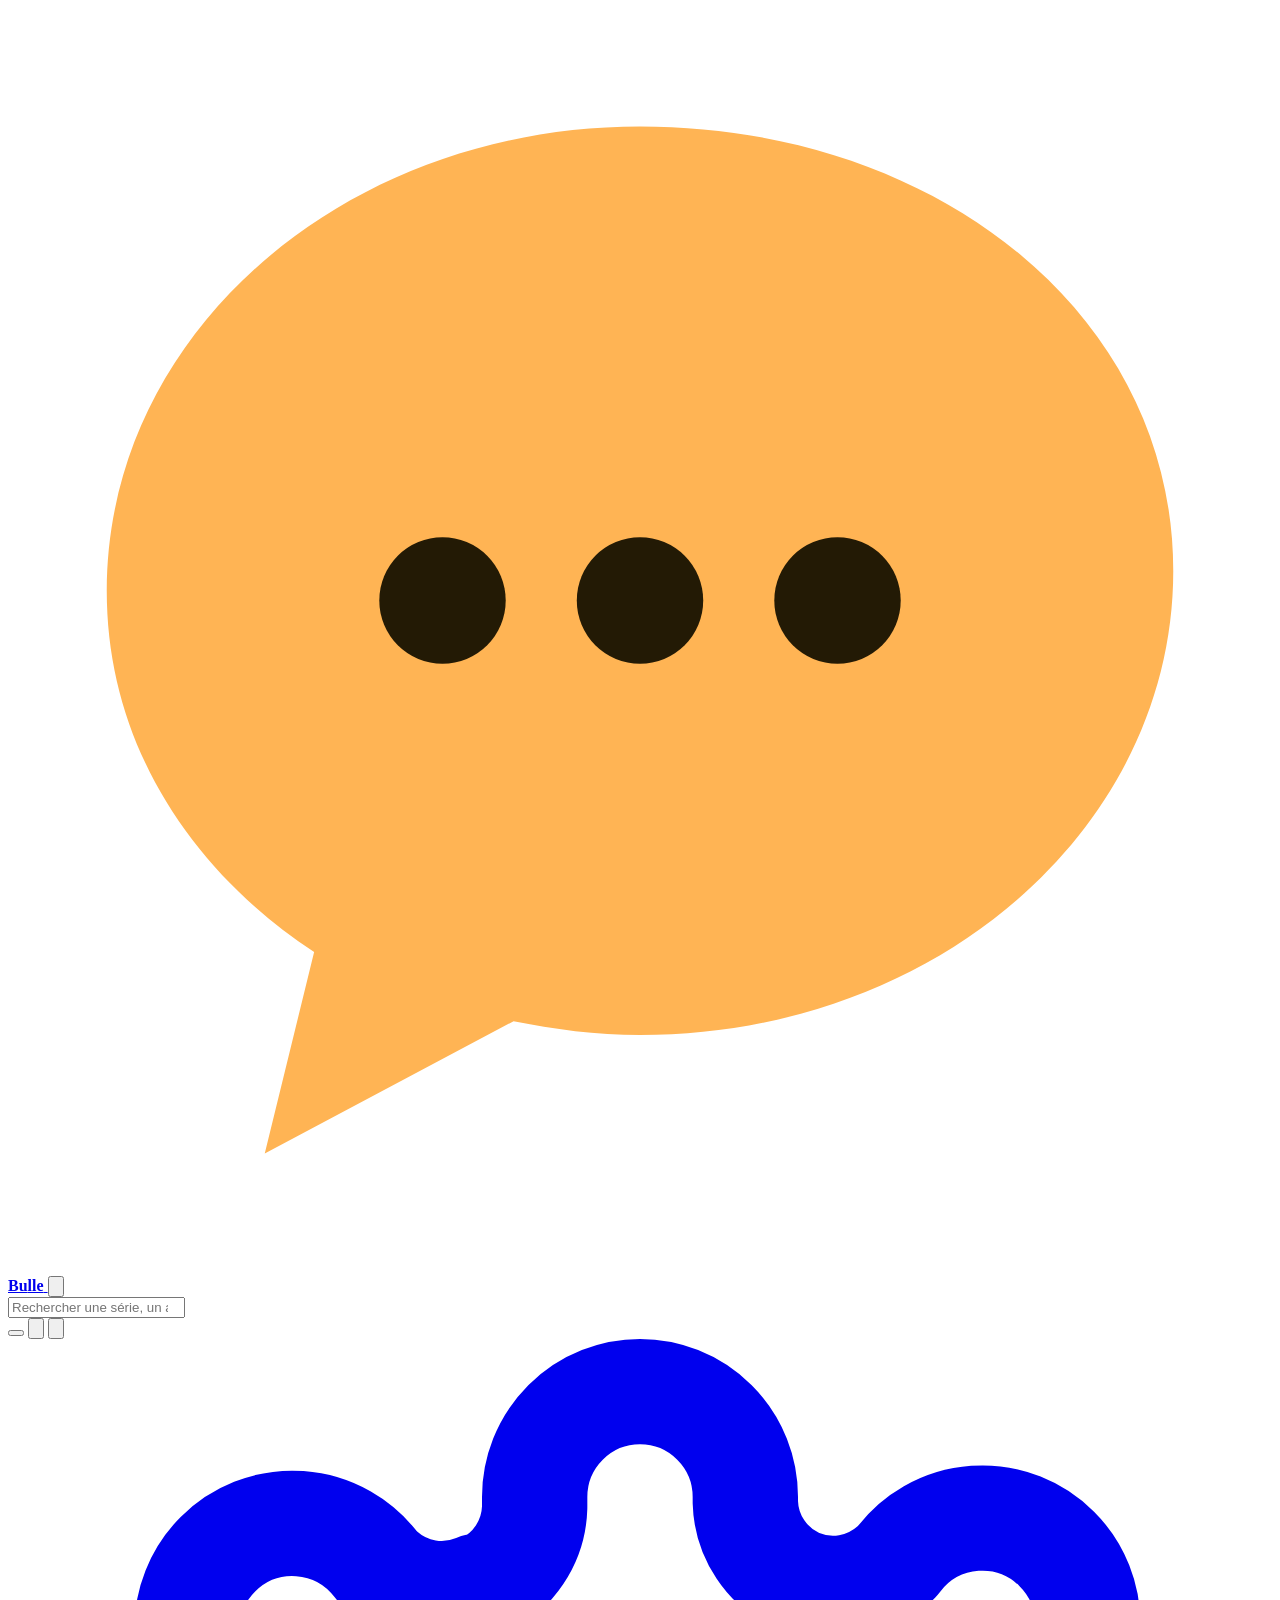
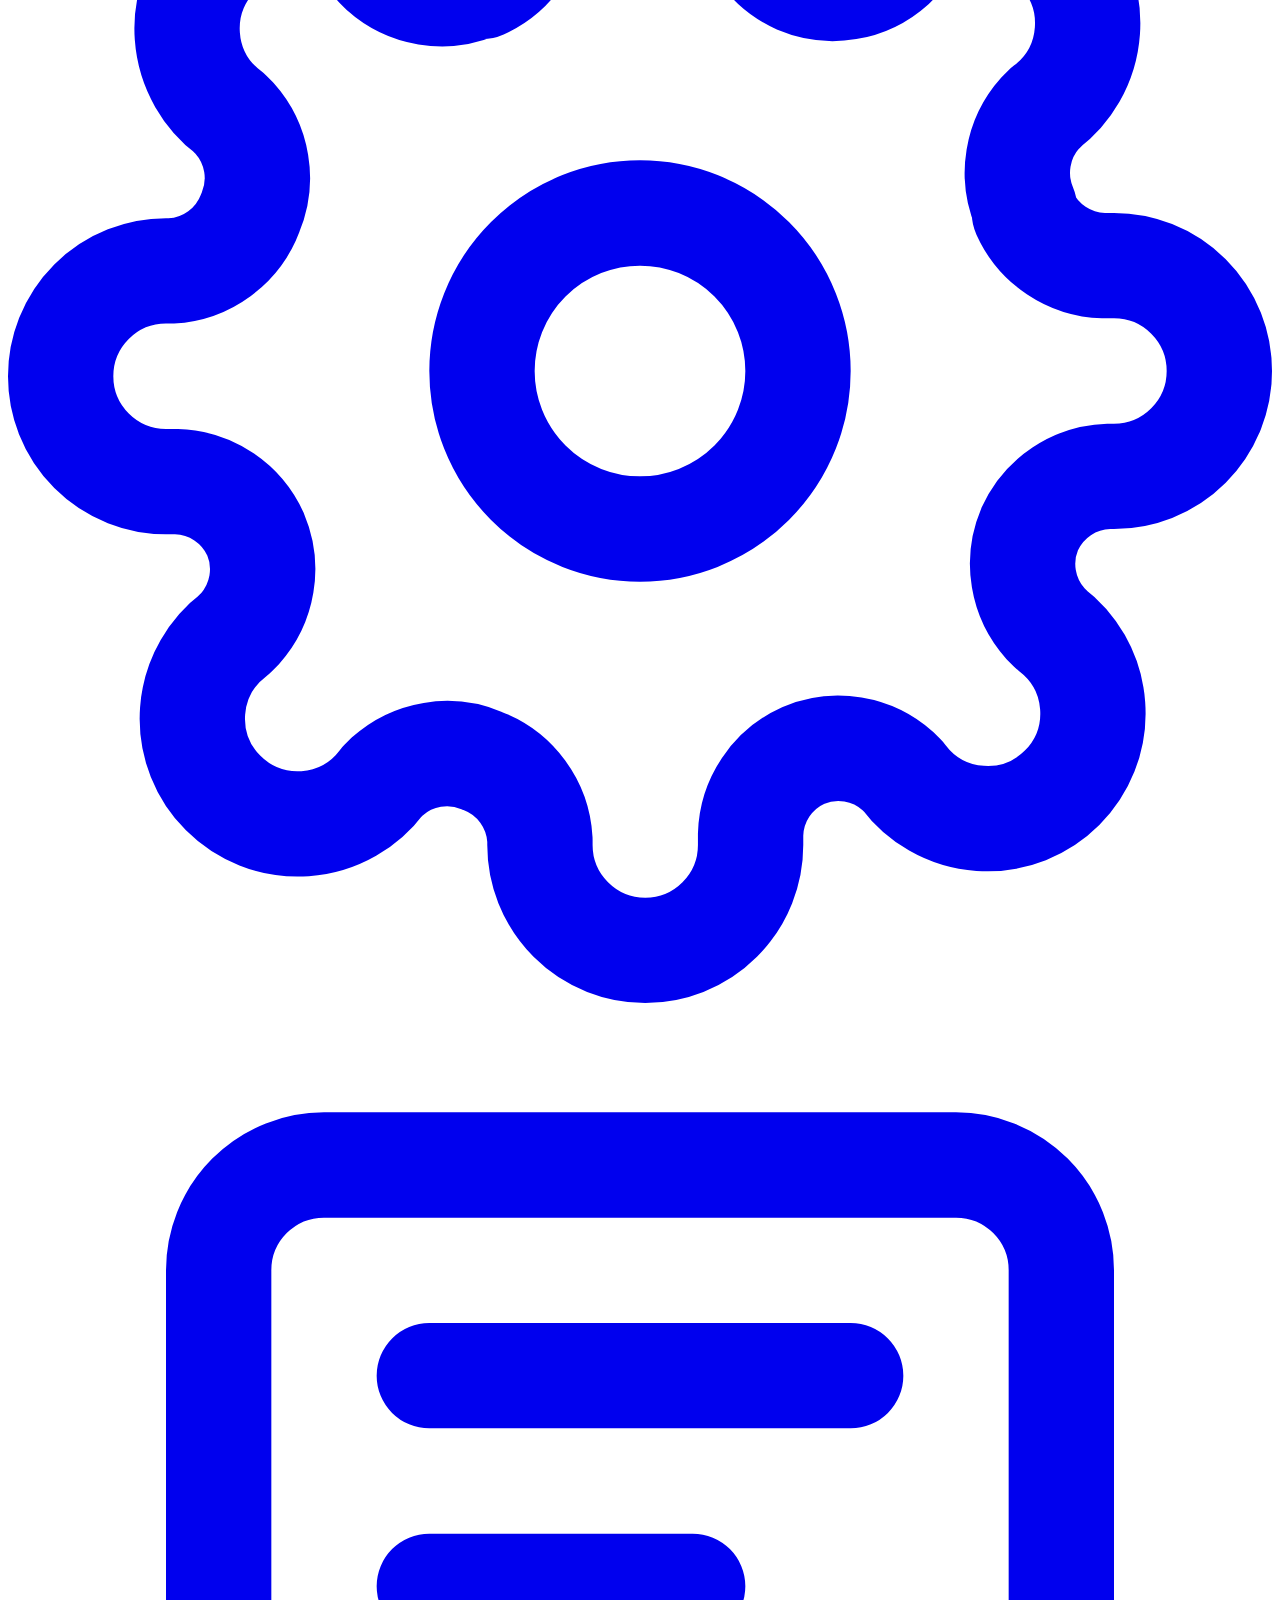
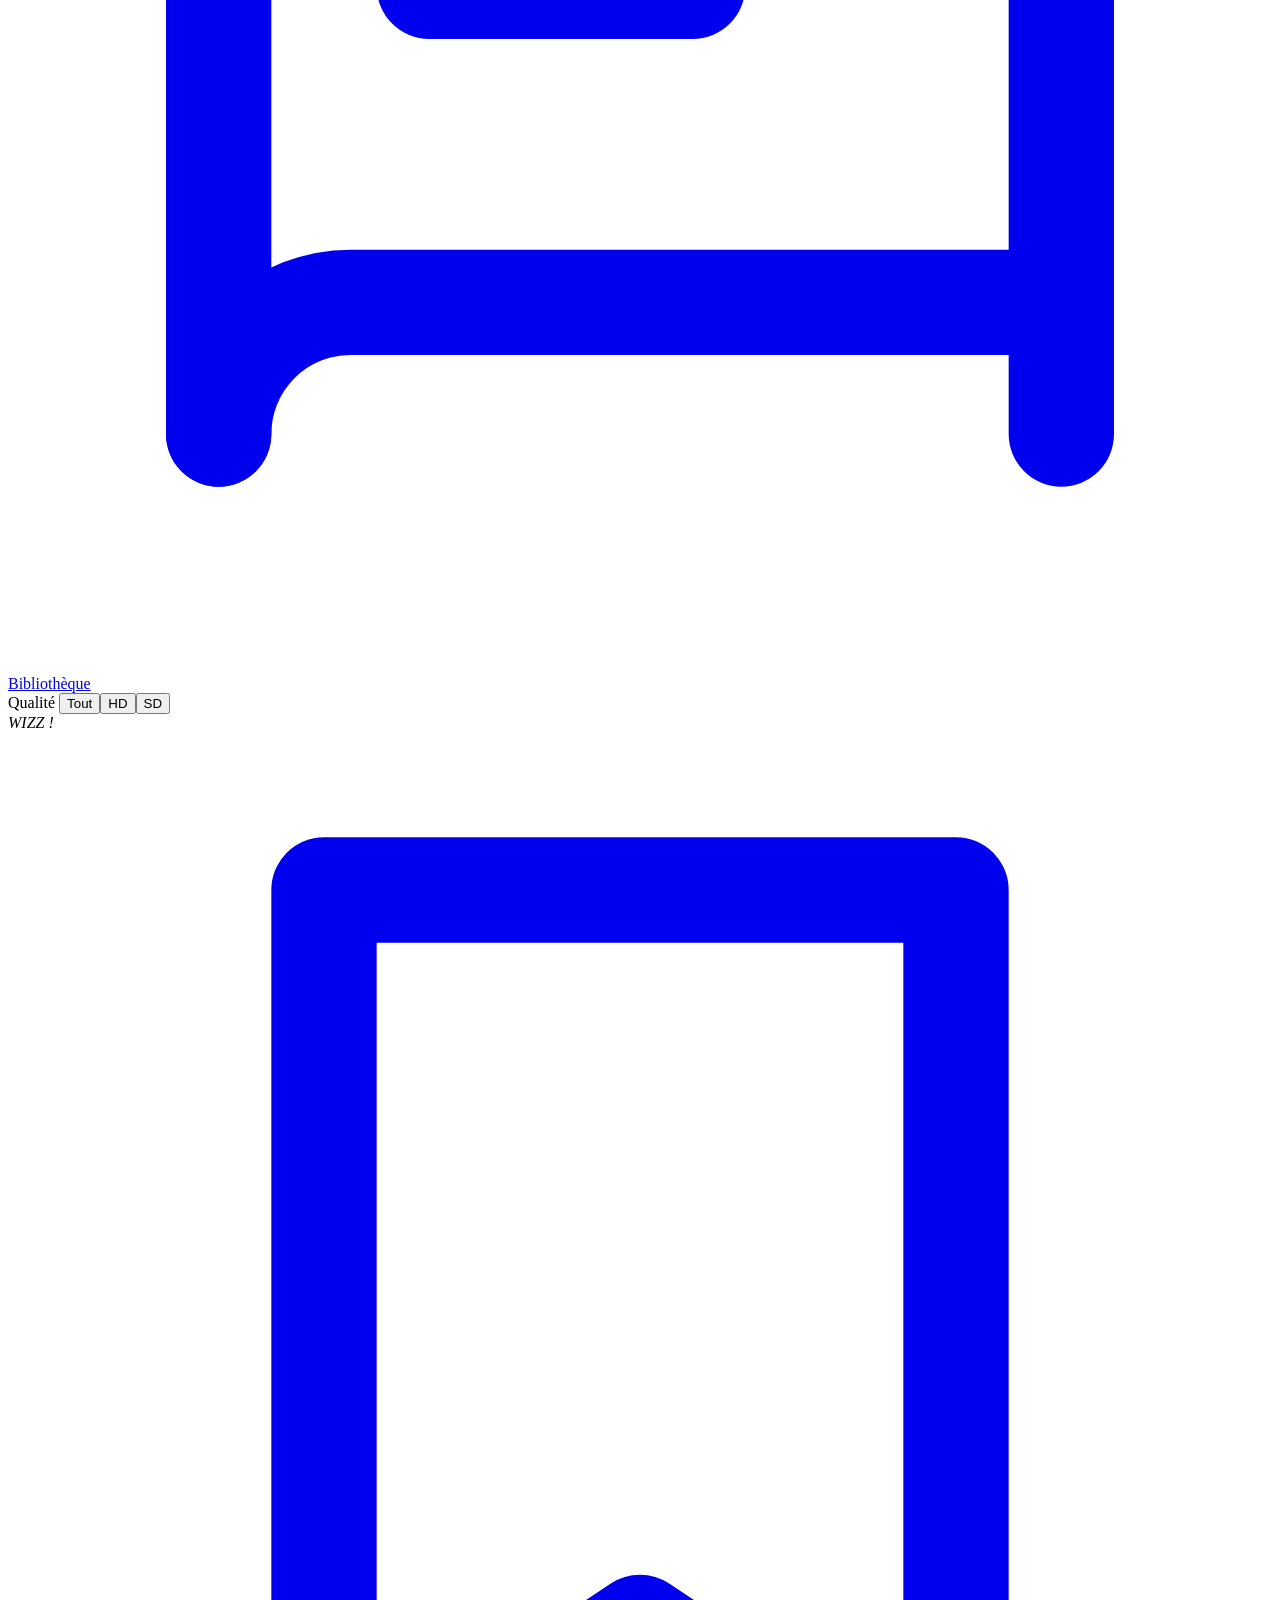
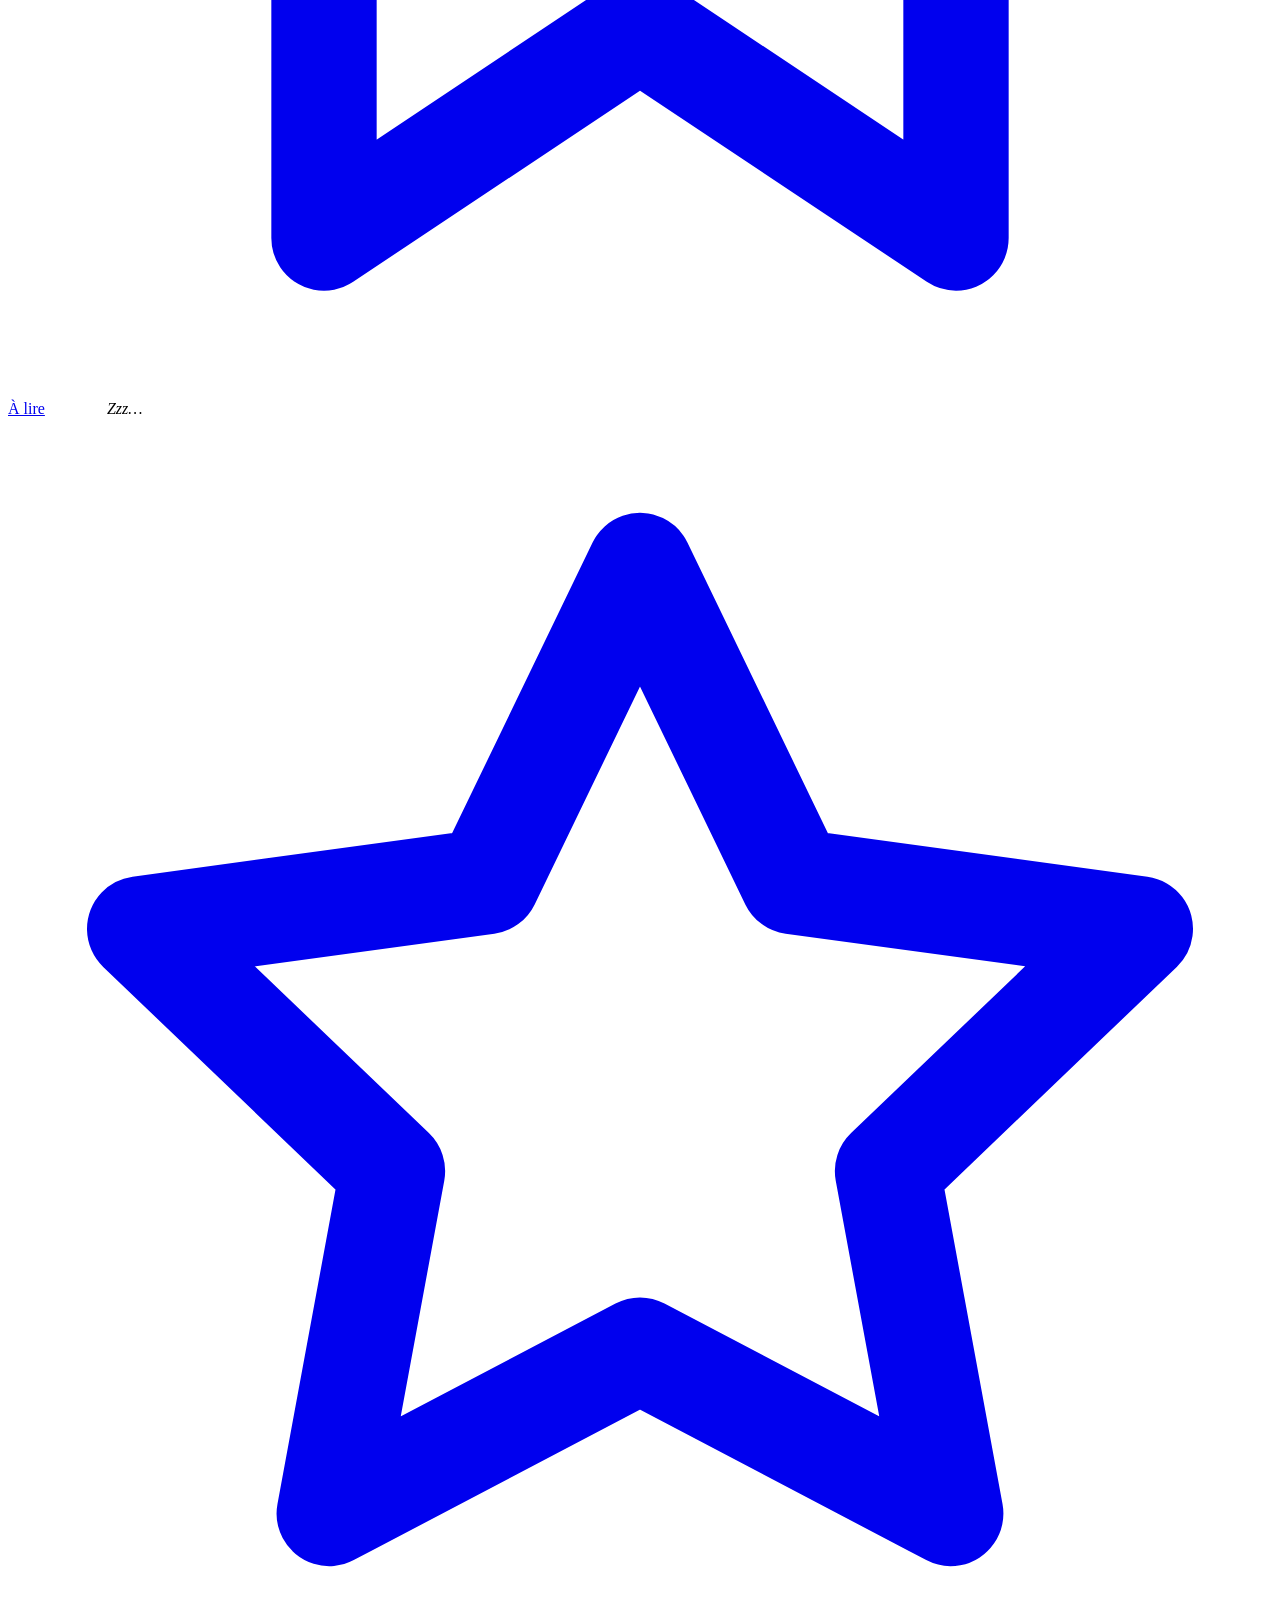
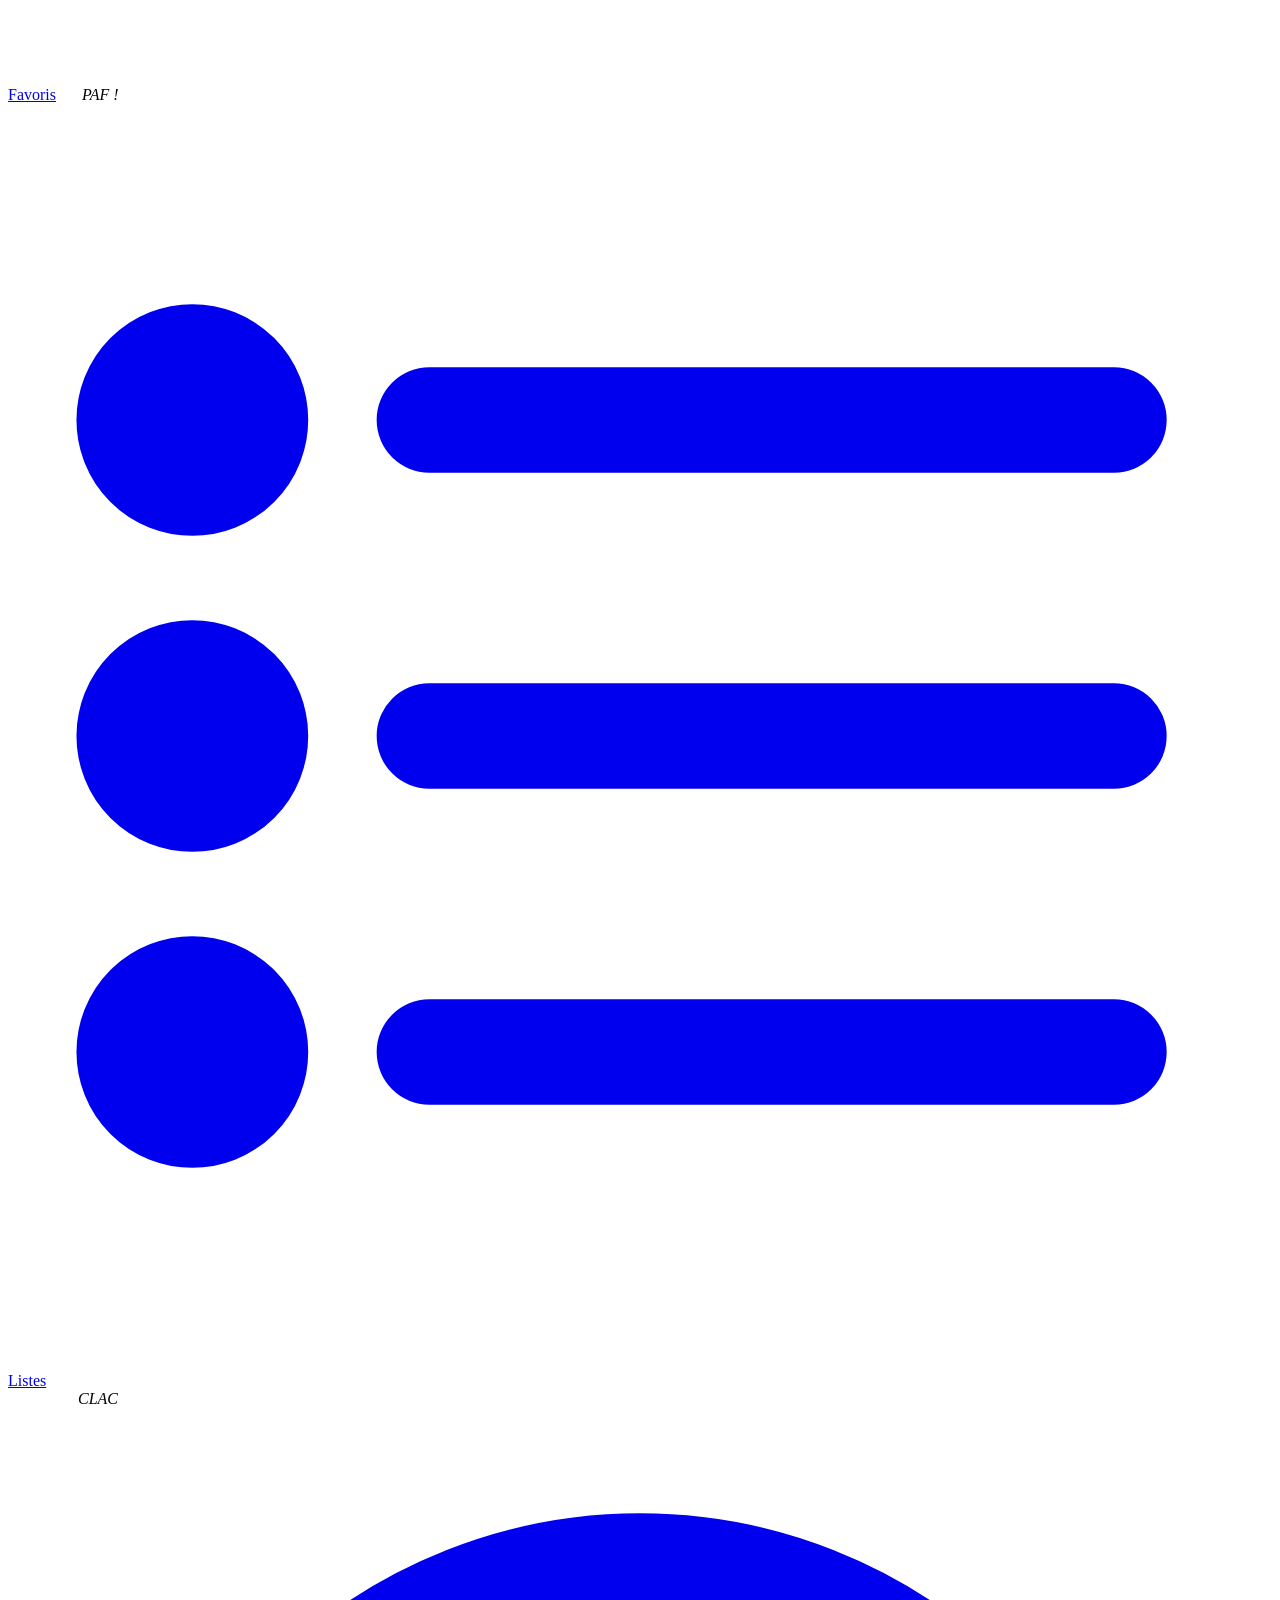
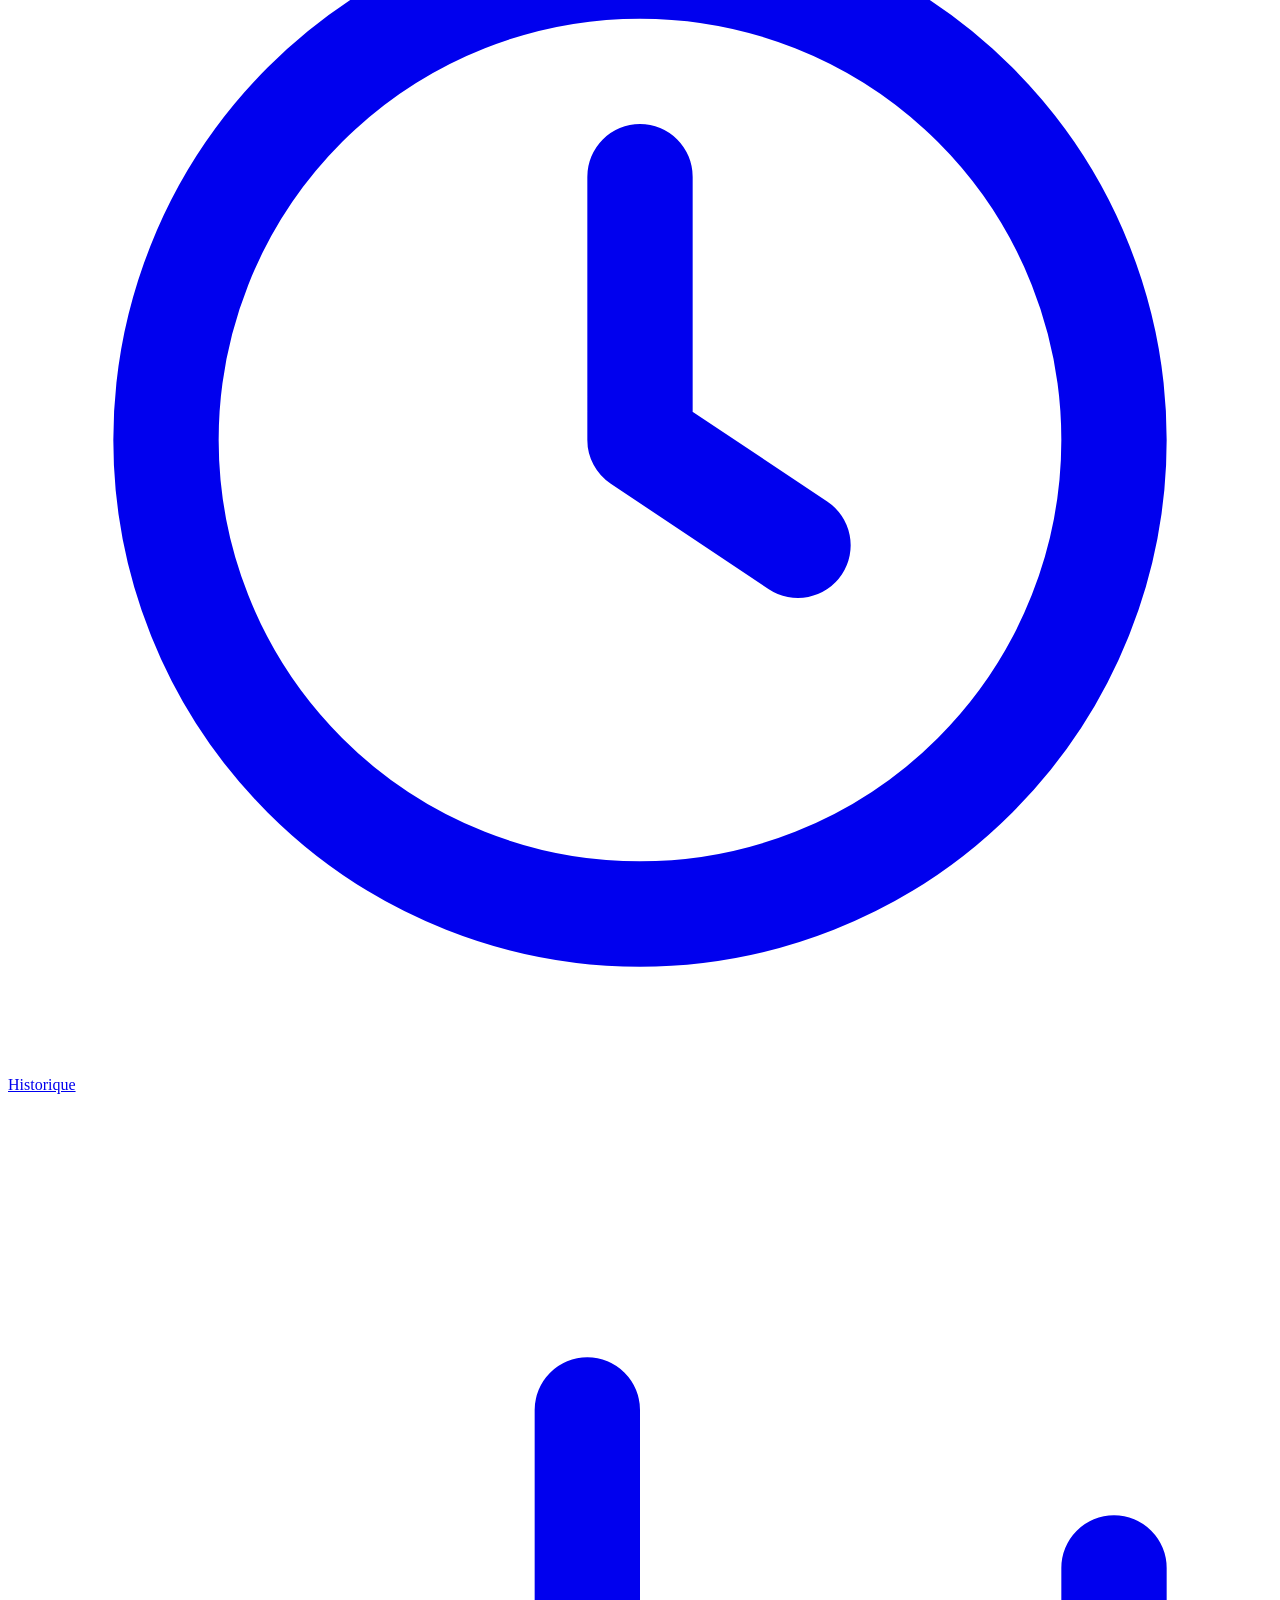
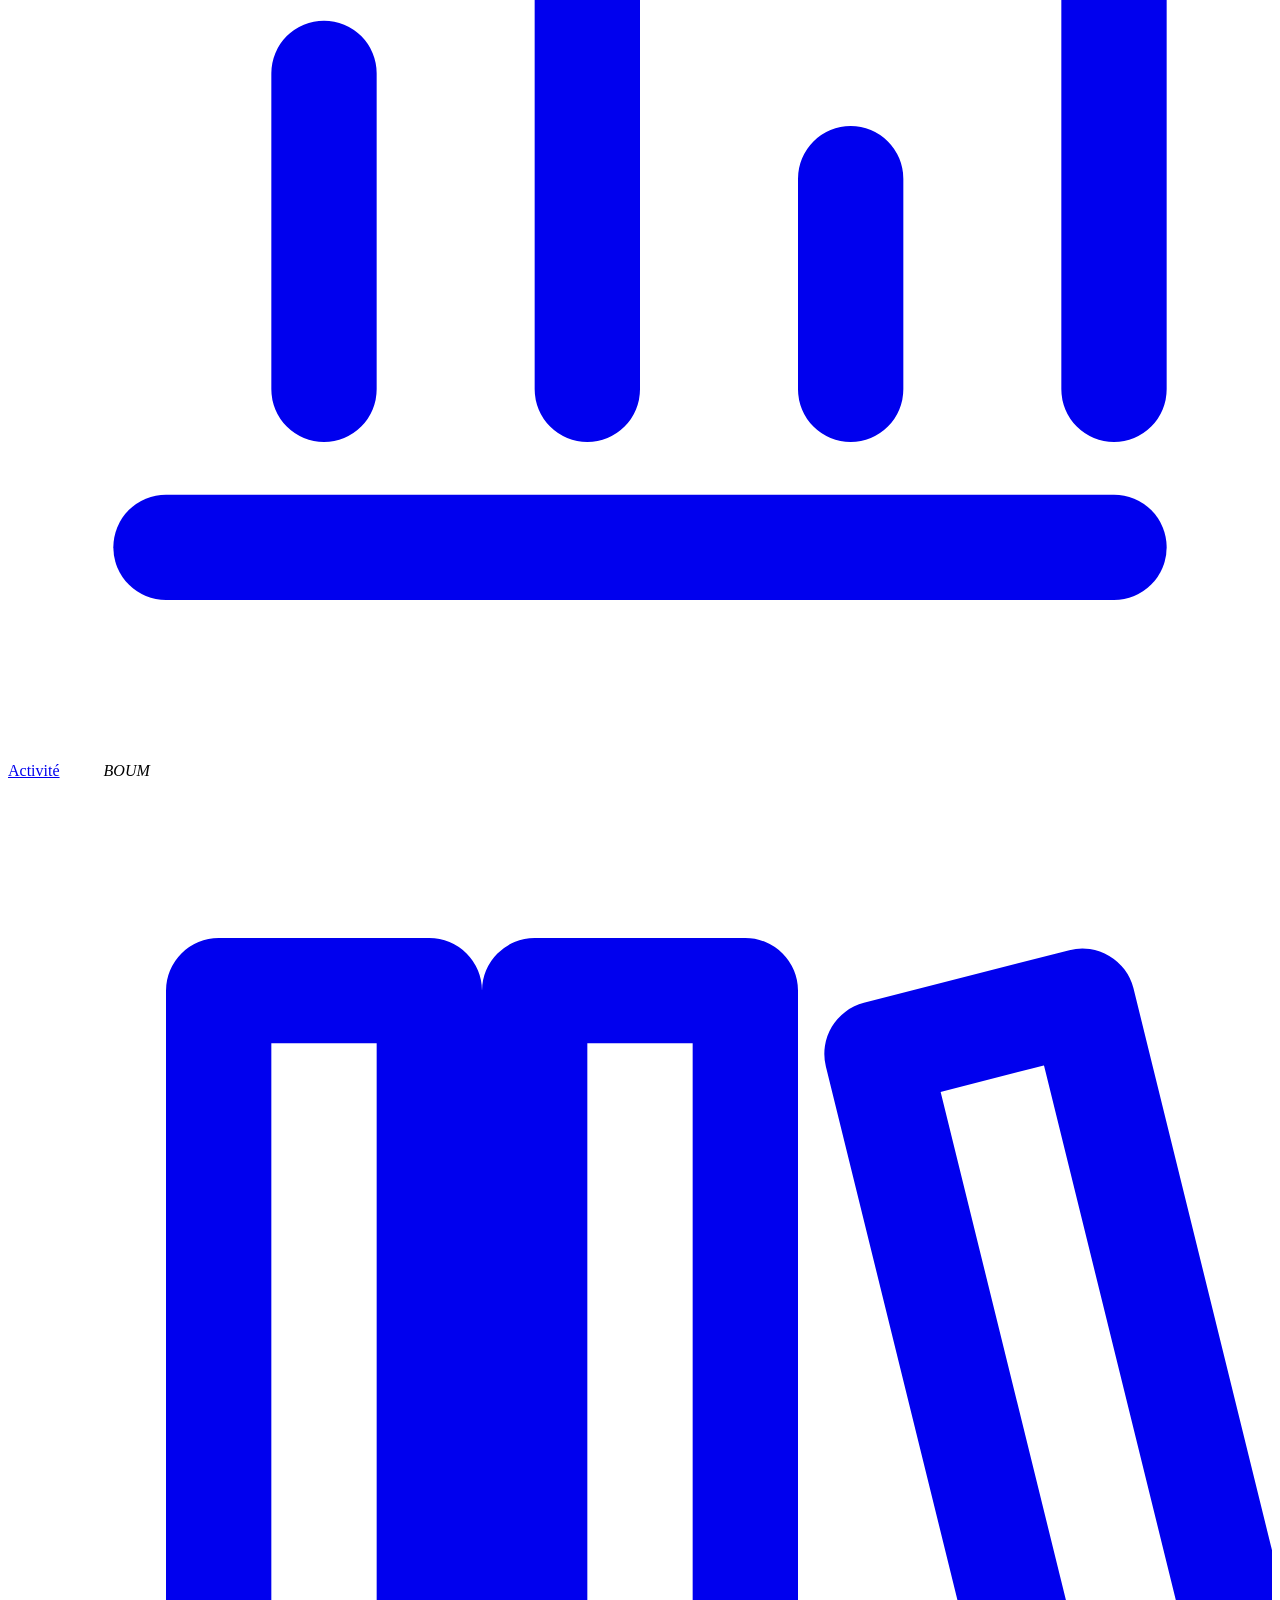
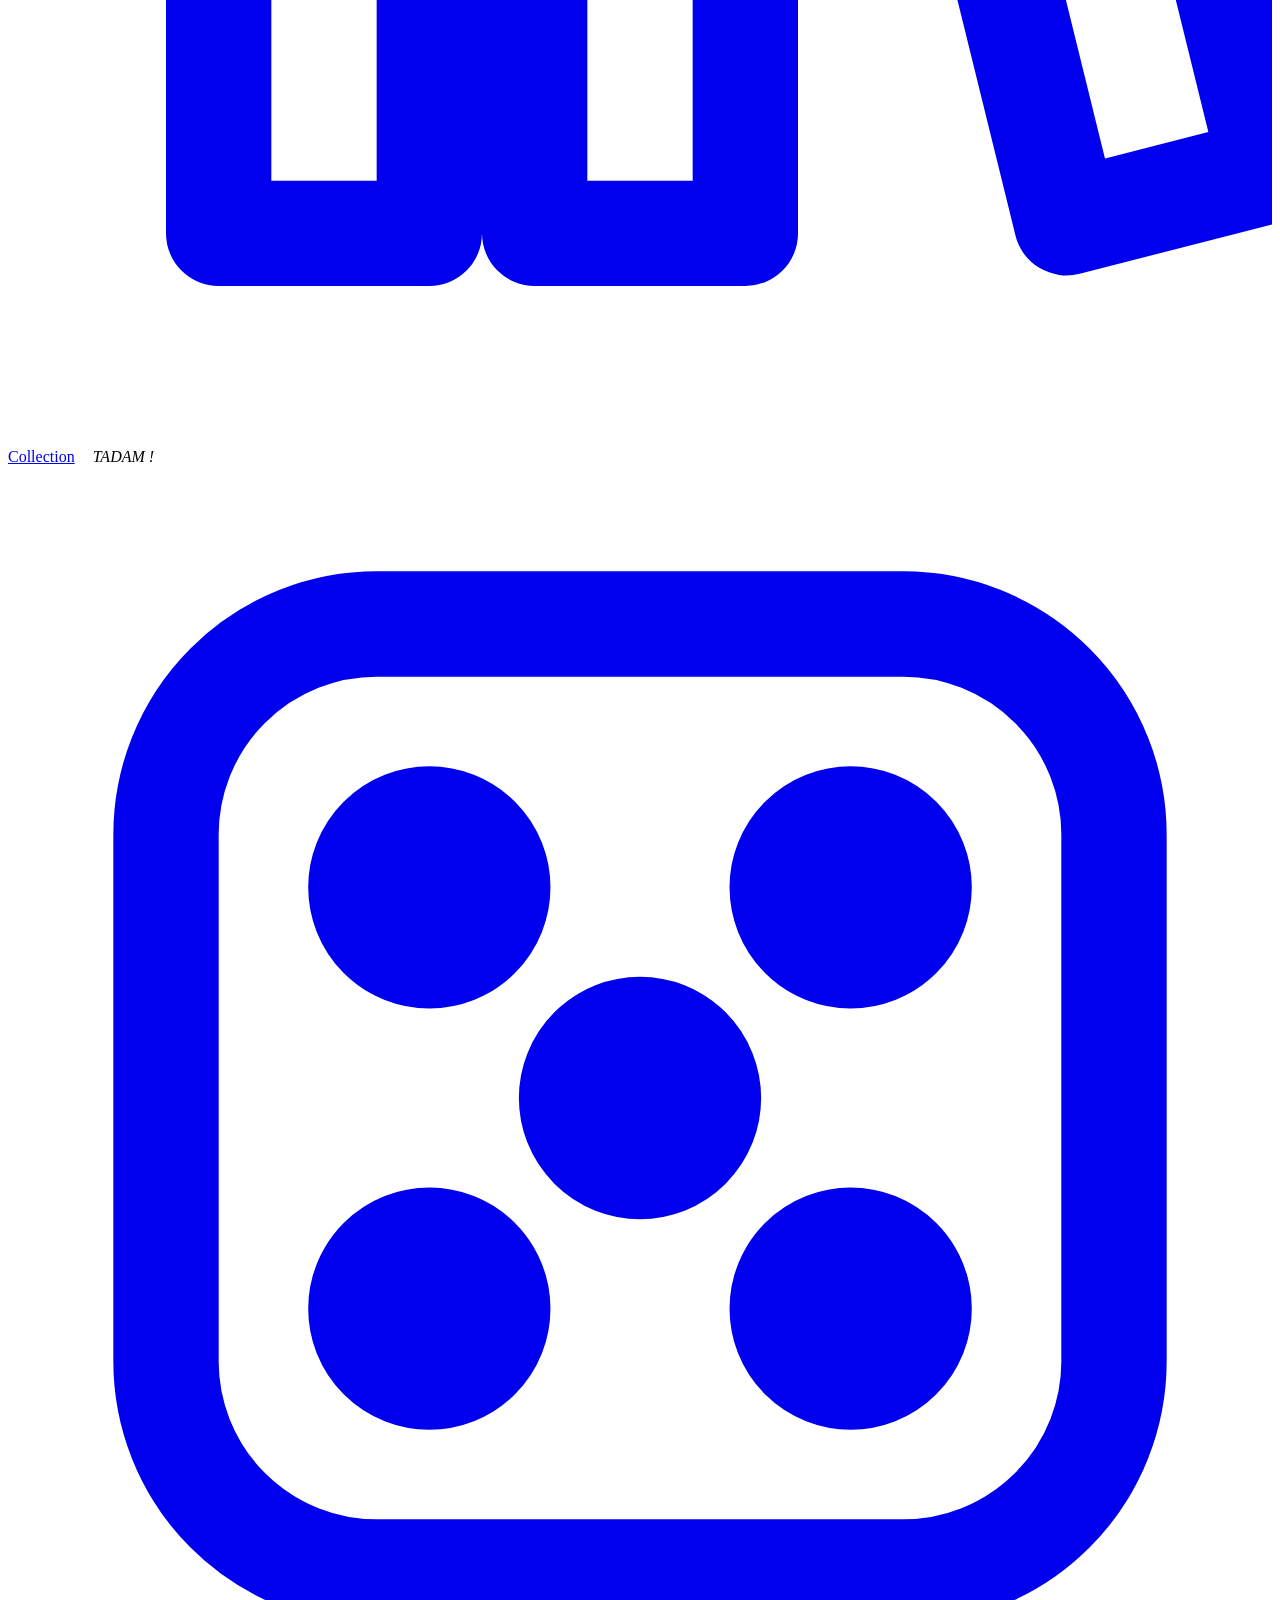
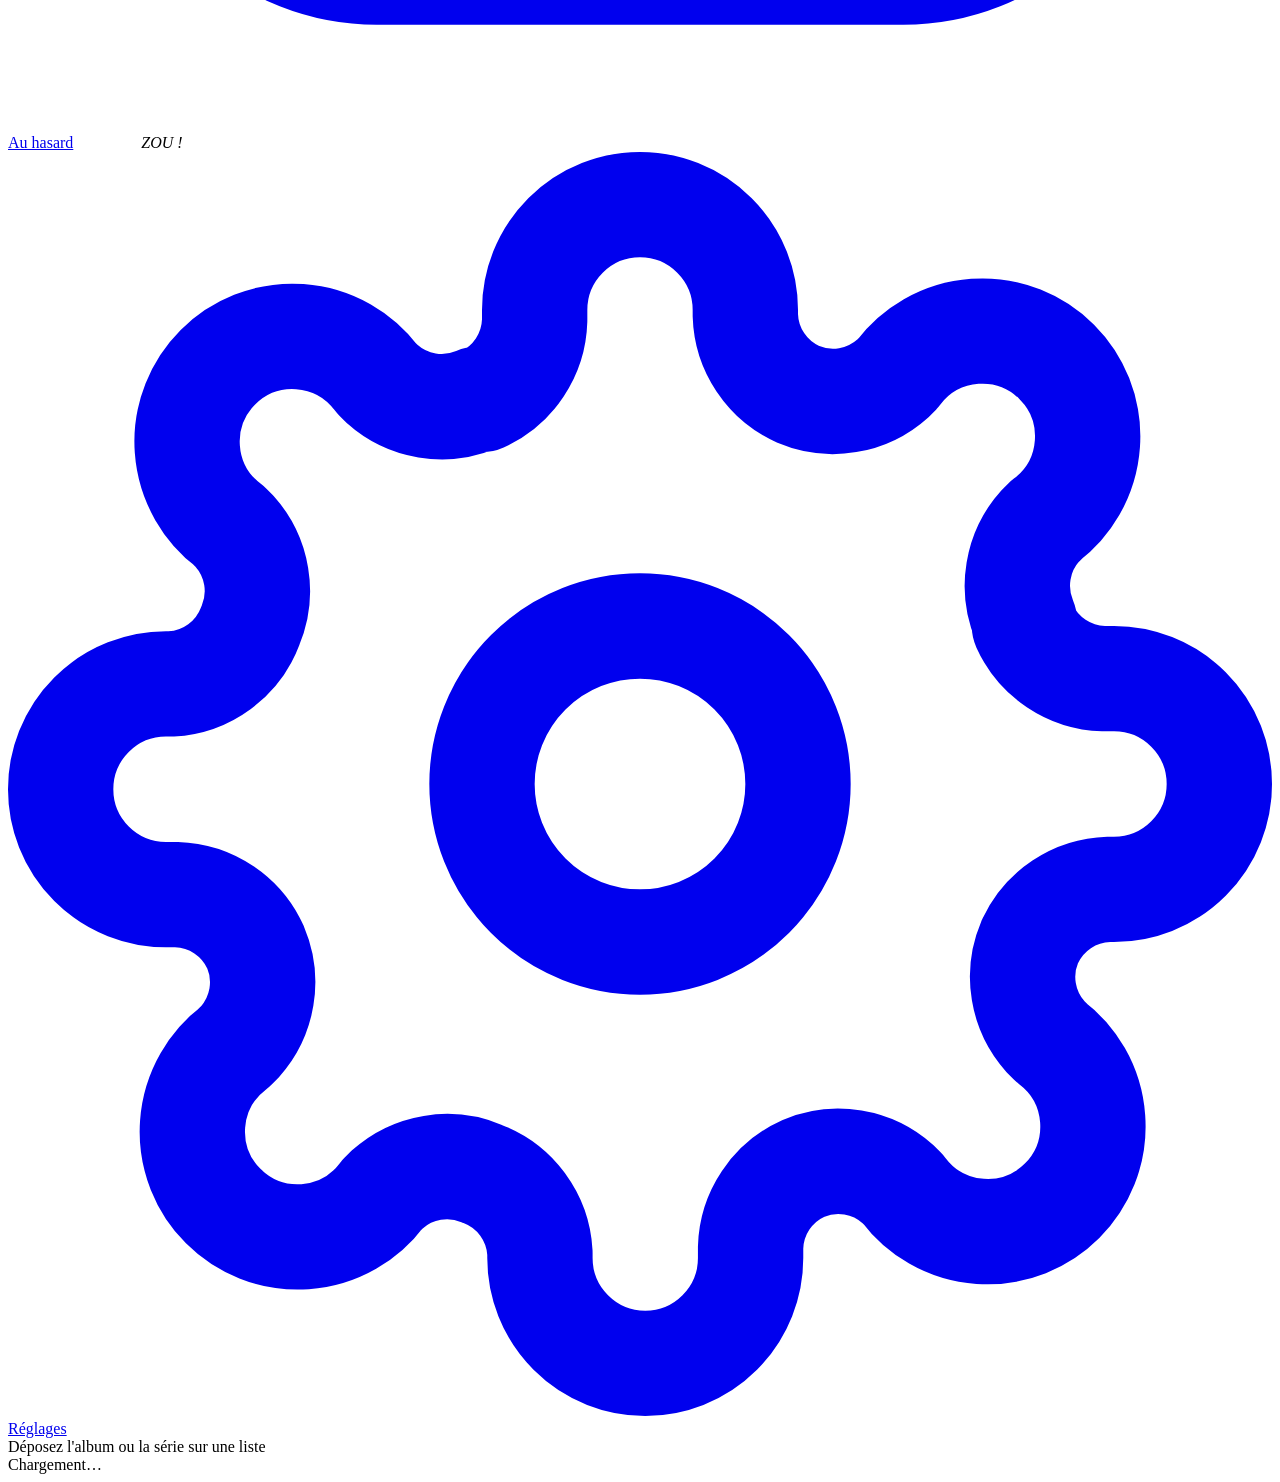
==== bulle/static/index.html @ 5ff66c65 "Add files via upload" ====
<!doctype html>
<html lang="fr">
<head>
<meta charset="utf-8">
<meta name="viewport" content="width=device-width, initial-scale=1, viewport-fit=cover">
<meta name="theme-color" content="#0f1115">
<title>Bulle</title>
<link rel="icon" href="data:image/svg+xml,%3Csvg xmlns='http://www.w3.org/2000/svg' viewBox='0 0 64 64'%3E%3Cpath d='M32 6C17 6 5 16.5 5 29.5c0 7.5 4 14 10.5 18.3L13 58l12.6-6.7c2 .4 4.2.7 6.4.7 15 0 27-10.5 27-23.5S47 6 32 6z' fill='%23ffb454'/%3E%3C/svg%3E">
<link rel="manifest" href="/static/manifest.webmanifest">
<meta name="apple-mobile-web-app-capable" content="yes">
<meta name="mobile-web-app-capable" content="yes">
<meta name="apple-mobile-web-app-status-bar-style" content="black-translucent">
<meta name="apple-mobile-web-app-title" content="Bulle">
<link rel="apple-touch-icon" href="/static/apple-touch-icon.png">
<link rel="stylesheet" href="/static/style.css">
<script>/* thème et disposition avant le premier rendu, pour éviter un flash */
try { var p = JSON.parse(localStorage.getItem("bulle:profile") || "{}"); var t = p.theme === "auto" ? (matchMedia("(prefers-color-scheme: light)").matches ? "light" : "dark") : (p.theme || "dark"); document.documentElement.dataset.theme = t; document.documentElement.dataset.tabs = p.tabs_side || "left"; document.documentElement.dataset.covers = p.cover_style || "book"; if (p.skin === "seasons") { var d = new Date(), md = (d.getMonth() + 1) * 100 + d.getDate(); document.documentElement.dataset.season = ["spring", "summer", "autumn", "winter"].indexOf(p.season) >= 0 ? p.season : (md >= 1221 || md < 320 ? "winter" : md < 621 ? "spring" : md < 922 ? "summer" : "autumn"); } document.documentElement.dataset.lite = localStorage.getItem("bulle:lite") === "1" ? "on" : "off"; document.documentElement.dataset.skin = ["bd", "sobre", "bling", "girly", "ocean", "stars", "riso", "seasons"].includes(p.skin) ? p.skin : "bd"; } catch (e) {}</script>
</head>
<body>
<header class="topbar">
  <a class="brand" href="#/" title="Accueil">
    <svg viewBox="0 0 64 64" aria-hidden="true"><path d="M32 6C17 6 5 16.5 5 29.5c0 7.5 4 14 10.5 18.3L13 58l12.6-6.7c2 .4 4.2.7 6.4.7 15 0 27-10.5 27-23.5S47 6 32 6z" fill="#ffb454"/><circle cx="22" cy="30" r="3.2" fill="#231a05"/><circle cx="32" cy="30" r="3.2" fill="#231a05"/><circle cx="42" cy="30" r="3.2" fill="#231a05"/></svg>
    <b>Bu<span>lle</span></b>
  </a>
  <a class="ver" id="ver" href="#/settings/about" title="Version de Bulle (À propos)"></a>
  <button class="shroom" id="shroom-btn" type="button" title="Le laboratoire (BDConverter)" aria-label="Laboratoire" hidden>
    <svg viewBox="0 0 64 64" aria-hidden="true"><path d="M8 30c0-14 11-24 24-24s24 10 24 24c0 3-2 5-5 5H13c-3 0-5-2-5-5z" fill="#e63946"/><circle cx="22" cy="20" r="4" fill="#fff6e6"/><circle cx="38" cy="14" r="3" fill="#fff6e6"/><circle cx="44" cy="26" r="3.5" fill="#fff6e6"/><circle cx="30" cy="28" r="2.5" fill="#fff6e6"/><path d="M24 35h16l-2 18c0 3-2 5-6 5s-6-2-6-5z" fill="#f6e4c3"/><path d="M8 30c0-14 11-24 24-24s24 10 24 24c0 3-2 5-5 5H13c-3 0-5-2-5-5zM24 35h16l-2 18c0 3-2 5-6 5s-6-2-6-5z" fill="none" stroke="#14110e" stroke-width="3" stroke-linejoin="round"/></svg>
  </button>
  <button class="lite" id="lite-btn" type="button" title="Mode léger" aria-label="Mode léger" aria-pressed="false">
    <svg viewBox="0 0 64 64" aria-hidden="true"><path d="M14 6h30l8 8v44H14z" fill="#fffaf0"/><path d="M44 6v8h8" fill="#e8dcc4"/><rect x="19" y="13" width="21" height="14" rx="1.5" fill="#6cc3ff"/><rect x="19" y="31" width="12" height="12" rx="1.5" fill="#ffd23f"/><rect x="34" y="31" width="13" height="12" rx="1.5" fill="#ff7b7b"/><rect x="19" y="46" width="28" height="7" rx="1.5" fill="#4fd38c"/><path d="M14 6h30l8 8v44H14zM44 6v8h8" fill="none" stroke="#14110e" stroke-width="3" stroke-linejoin="round"/><path class="zz" d="M40 13l6 0-6 7h6" fill="none" stroke="#14110e" stroke-width="2.4" stroke-linecap="round" stroke-linejoin="round"/></svg>
  </button>
  <form class="search" id="search-form" role="search" autocomplete="off">
    <input id="search" type="search" placeholder="Rechercher une série, un album…" aria-label="Rechercher">
  </form>
  <span class="stats" id="stats"></span>
  <button class="iconbtn" id="season-btn" type="button" title="Changer de saison" aria-label="Changer de saison"></button>
  <button class="iconbtn" id="bubble-mute" type="button" title="Son des bulles (aquarium)" aria-label="Son des bulles">
    <svg viewBox="0 0 24 24" fill="none" stroke="currentColor" stroke-width="2" stroke-linecap="round" stroke-linejoin="round" aria-hidden="true"><path d="M11 5 6 9H3v6h3l5 4z"/><path class="w" d="M15.5 8.5a5 5 0 0 1 0 7M18.5 5.5a9 9 0 0 1 0 13"/><path class="x" d="m16 9 5 6M21 9l-5 6"/></svg>
  </button>
  <button class="iconbtn" id="profile-btn" type="button" title="Profil" hidden></button>
  <button class="iconbtn" id="scan-btn" type="button" title="Rechercher les nouveaux albums (scan)">
    <svg viewBox="0 0 24 24" fill="none" stroke="currentColor" stroke-width="2" stroke-linecap="round" stroke-linejoin="round" aria-hidden="true"><path d="M21 12a9 9 0 1 1-2.6-6.4"/><path d="M21 3v6h-6"/></svg>
  </button>
  <a class="iconbtn" href="#/settings" title="Réglages" aria-label="Réglages">
    <svg viewBox="0 0 24 24" fill="none" stroke="currentColor" stroke-width="2" stroke-linecap="round" stroke-linejoin="round" aria-hidden="true"><circle cx="12" cy="12" r="3"/><path d="M19.4 15a1.7 1.7 0 0 0 .3 1.8l.1.1a2 2 0 1 1-2.8 2.8l-.1-.1a1.7 1.7 0 0 0-1.8-.3 1.7 1.7 0 0 0-1 1.5V21a2 2 0 1 1-4 0v-.1a1.7 1.7 0 0 0-1.1-1.5 1.7 1.7 0 0 0-1.8.3l-.1.1a2 2 0 1 1-2.8-2.8l.1-.1a1.7 1.7 0 0 0 .3-1.8 1.7 1.7 0 0 0-1.5-1H3a2 2 0 1 1 0-4h.1a1.7 1.7 0 0 0 1.5-1.1 1.7 1.7 0 0 0-.3-1.8l-.1-.1a2 2 0 1 1 2.8-2.8l.1.1a1.7 1.7 0 0 0 1.8.3H9a1.7 1.7 0 0 0 1-1.5V3a2 2 0 1 1 4 0v.1a1.7 1.7 0 0 0 1 1.5 1.7 1.7 0 0 0 1.8-.3l.1-.1a2 2 0 1 1 2.8 2.8l-.1.1a1.7 1.7 0 0 0-.3 1.8V9a1.7 1.7 0 0 0 1.5 1H21a2 2 0 1 1 0 4h-.1a1.7 1.7 0 0 0-1.5 1z"/></svg>
  </a>
</header>
<div class="layout">
  <nav class="sidebar" id="maintabs" aria-label="Sections">
    <a href="#/" data-tab="home" title="Bibliothèque">
      <svg viewBox="0 0 24 24" fill="none" stroke="currentColor" stroke-width="2" stroke-linecap="round" stroke-linejoin="round" aria-hidden="true"><path d="M4 19.5V5a2 2 0 0 1 2-2h12a2 2 0 0 1 2 2v14.5"/><path d="M4 19.5A2.5 2.5 0 0 1 6.5 17H20"/><path d="M8 7h8M8 11h5"/></svg>
      <span class="lbl">Bibliothèque</span></a>
    <div class="qual" id="side-quality" role="group" aria-label="Qualité des albums" title="Qualité des albums (mesurée sur les pages : HD à partir de 2400 px)">
      <span class="qlbl">Qualité</span>
      <button type="button" data-quality="all" title="Tous les albums">Tout</button><button type="button" data-quality="hd" title="Albums HD seulement (pages de 2400 px et plus)">HD</button><button type="button" data-quality="sd" title="Albums SD seulement (pages de moins de 2400 px)">SD</button>
    </div>
    <i class="ono" style="--rot:-6deg;--c1:#ffd23f">WIZZ !</i>
    <a href="#/list/readlater" data-tab="readlater" data-drop="readlater" title="À lire — déposez ici un album ou une série">
      <svg viewBox="0 0 24 24" fill="none" stroke="currentColor" stroke-width="2" stroke-linecap="round" stroke-linejoin="round" aria-hidden="true"><path d="M6 3h12v18l-6-4-6 4z"/></svg>
      <span class="lbl">À lire</span><span class="cnt" data-count="readlater"></span></a>
    <i class="ono" style="--rot:5deg;--c1:#6cc3ff;margin-left:58px">Zzz…</i>
    <a href="#/list/favorites" data-tab="favorites" data-drop="favorites" title="Favoris — déposez ici un album ou une série">
      <svg viewBox="0 0 24 24" fill="none" stroke="currentColor" stroke-width="2" stroke-linecap="round" stroke-linejoin="round" aria-hidden="true"><path d="m12 2.8 2.9 6 6.6.9-4.8 4.6 1.2 6.5L12 17.7l-5.9 3.1 1.2-6.5-4.8-4.6 6.6-.9z"/></svg>
      <span class="lbl">Favoris</span><span class="cnt" data-count="favorites"></span></a>
    <i class="ono" style="--rot:-4deg;--c1:#ff7b7b;margin-left:22px">PAF !</i>
    <a href="#/lists" data-tab="lists" data-drop="new" title="Listes — déposez ici pour créer une nouvelle liste">
      <svg viewBox="0 0 24 24" fill="none" stroke="currentColor" stroke-width="2" stroke-linecap="round" stroke-linejoin="round" aria-hidden="true"><path d="M8 6h13M8 12h13M8 18h13"/><circle cx="3.5" cy="6" r="1.2" fill="currentColor"/><circle cx="3.5" cy="12" r="1.2" fill="currentColor"/><circle cx="3.5" cy="18" r="1.2" fill="currentColor"/></svg>
      <span class="lbl">Listes</span></a>
    <div id="side-lists" class="side-lists"></div>
    <i class="ono" style="--rot:7deg;--c1:#4fd38c;margin-left:70px">CLAC</i>
    <div class="sep"></div>
    <a href="#/history" data-tab="history" title="Historique">
      <svg viewBox="0 0 24 24" fill="none" stroke="currentColor" stroke-width="2" stroke-linecap="round" stroke-linejoin="round" aria-hidden="true"><circle cx="12" cy="12" r="9"/><path d="M12 7v5l3 2"/></svg>
      <span class="lbl">Historique</span></a>
    <a href="/__hors_connexion" id="tab-offline" title="Albums gardés sur ce téléphone, lisibles sans connexion" hidden>
      <svg viewBox="0 0 24 24" fill="none" stroke="currentColor" stroke-width="2" stroke-linecap="round" stroke-linejoin="round" aria-hidden="true"><path d="M12 3v12"/><path d="m7 10 5 5 5-5"/><path d="M5 21h14"/></svg>
      <span class="lbl">Hors connexion</span><span class="cnt" id="offline-count"></span></a>
    <a href="#/activity" data-tab="activity" title="Activité de lecture">
      <svg viewBox="0 0 24 24" fill="none" stroke="currentColor" stroke-width="2" stroke-linecap="round" stroke-linejoin="round" aria-hidden="true"><path d="M3 20h18"/><path d="M6 17V11M11 17V6M16 17v-4M21 17V9"/></svg>
      <span class="lbl">Activité</span></a>
    <i class="ono" style="--rot:-7deg;--c1:#ffd23f;margin-left:40px">BOUM</i>
    <a href="#/collection" data-tab="collection" title="Collection (séries comparées à Bédéthèque)">
      <svg viewBox="0 0 24 24" fill="none" stroke="currentColor" stroke-width="2" stroke-linecap="round" stroke-linejoin="round" aria-hidden="true"><path d="M4 4h4v16H4zM10 4h4v16h-4zM16.5 5.2l3.9-1 3.6 14.6-3.9 1z"/></svg>
      <span class="lbl">Collection</span></a>
    <i class="ono" style="--rot:4deg;--c1:#c084fc;margin-left:14px">TADAM !</i>
    <a href="#/adult" data-tab="adult" id="tab-adult" class="adult" title="Rubrique Adulte" hidden>
      <svg viewBox="0 0 24 24" fill="none" stroke="currentColor" stroke-width="2" stroke-linecap="round" stroke-linejoin="round" aria-hidden="true"><rect x="5" y="10" width="14" height="11" rx="2"/><path d="M8 10V7a4 4 0 0 1 8 0v3"/><circle cx="12" cy="15.5" r="1.2" fill="currentColor"/></svg>
      <span class="lbl">Adulte</span><span class="cnt adultcnt">18+</span></a>
    <a href="#/random" data-tab="random" title="Ouvre un album pas encore lu, au hasard">
      <svg viewBox="0 0 24 24" fill="none" stroke="currentColor" stroke-width="2" stroke-linecap="round" stroke-linejoin="round" aria-hidden="true"><rect x="3" y="3" width="18" height="18" rx="4"/><circle cx="8" cy="8" r="1.3" fill="currentColor"/><circle cx="16" cy="8" r="1.3" fill="currentColor"/><circle cx="12" cy="12" r="1.3" fill="currentColor"/><circle cx="8" cy="16" r="1.3" fill="currentColor"/><circle cx="16" cy="16" r="1.3" fill="currentColor"/></svg>
      <span class="lbl">Au hasard</span></a>
    <i class="ono" style="--rot:-5deg;--c1:#ff8a3d;margin-left:64px">ZOU !</i>
    <div class="grow" id="side-covers" aria-hidden="true"></div>
    <a href="#/settings" data-tab="settings" title="Réglages" class="side-settings">
      <svg viewBox="0 0 24 24" fill="none" stroke="currentColor" stroke-width="2" stroke-linecap="round" stroke-linejoin="round" aria-hidden="true"><circle cx="12" cy="12" r="3"/><path d="M19.4 15a1.7 1.7 0 0 0 .3 1.8l.1.1a2 2 0 1 1-2.8 2.8l-.1-.1a1.7 1.7 0 0 0-1.8-.3 1.7 1.7 0 0 0-1 1.5V21a2 2 0 1 1-4 0v-.1a1.7 1.7 0 0 0-1.1-1.5 1.7 1.7 0 0 0-1.8.3l-.1.1a2 2 0 1 1-2.8-2.8l.1-.1a1.7 1.7 0 0 0 .3-1.8 1.7 1.7 0 0 0-1.5-1H3a2 2 0 1 1 0-4h.1a1.7 1.7 0 0 0 1.5-1.1 1.7 1.7 0 0 0-.3-1.8l-.1-.1a2 2 0 1 1 2.8-2.8l.1.1a1.7 1.7 0 0 0 1.8.3H9a1.7 1.7 0 0 0 1-1.5V3a2 2 0 1 1 4 0v.1a1.7 1.7 0 0 0 1 1.5 1.7 1.7 0 0 0 1.8-.3l.1-.1a2 2 0 1 1 2.8 2.8l-.1.1a1.7 1.7 0 0 0-.3 1.8V9a1.7 1.7 0 0 0 1.5 1H21a2 2 0 1 1 0 4h-.1a1.7 1.7 0 0 0-1.5 1z"/></svg>
      <span class="lbl">Réglages</span></a>
    <div class="drophint" aria-hidden="true">Déposez l'album ou la série sur une liste</div>
  </nav>
  <div class="content">
    <nav class="crumbs" id="crumbs" aria-label="Fil d'Ariane"></nav>
    <main id="main"><div class="empty"><div class="spinner"></div>Chargement…</div></main>
  </div>
</div>
<div id="lab" class="lab" hidden>
  <div class="labbar"><span class="labtitle">Le laboratoire — BDConverter</span><a class="btn mini" id="lab-open" href="#" target="_blank" rel="noopener">Ouvrir dans un onglet ↗</a><button class="iconbtn" id="lab-close" type="button" title="Fermer (Échap)" aria-label="Fermer">✕</button></div>
  <iframe id="lab-frame" title="BDConverter" src="about:blank" allow="clipboard-write"></iframe>
</div>
<div id="modal" hidden></div>
<div id="toast" class="toast" hidden></div>
<script src="/static/app.js"></script>
</body>
</html>
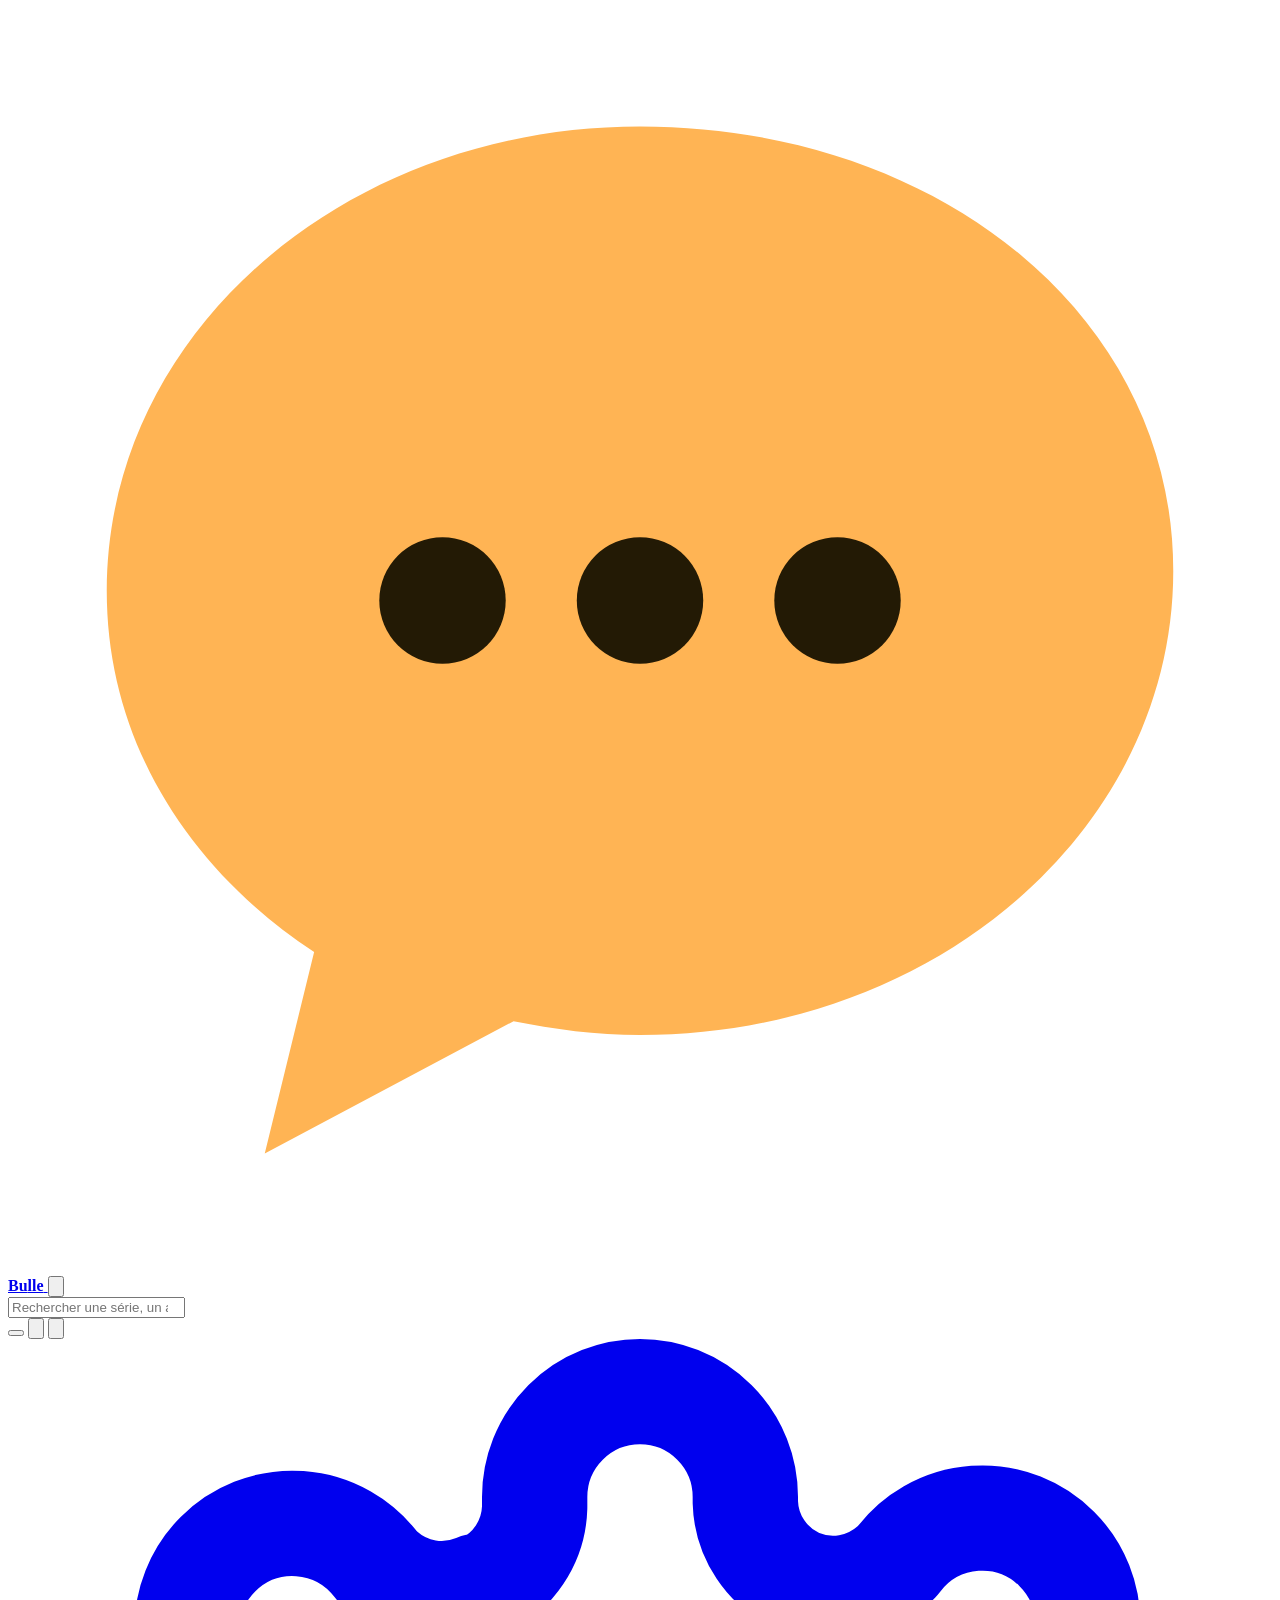
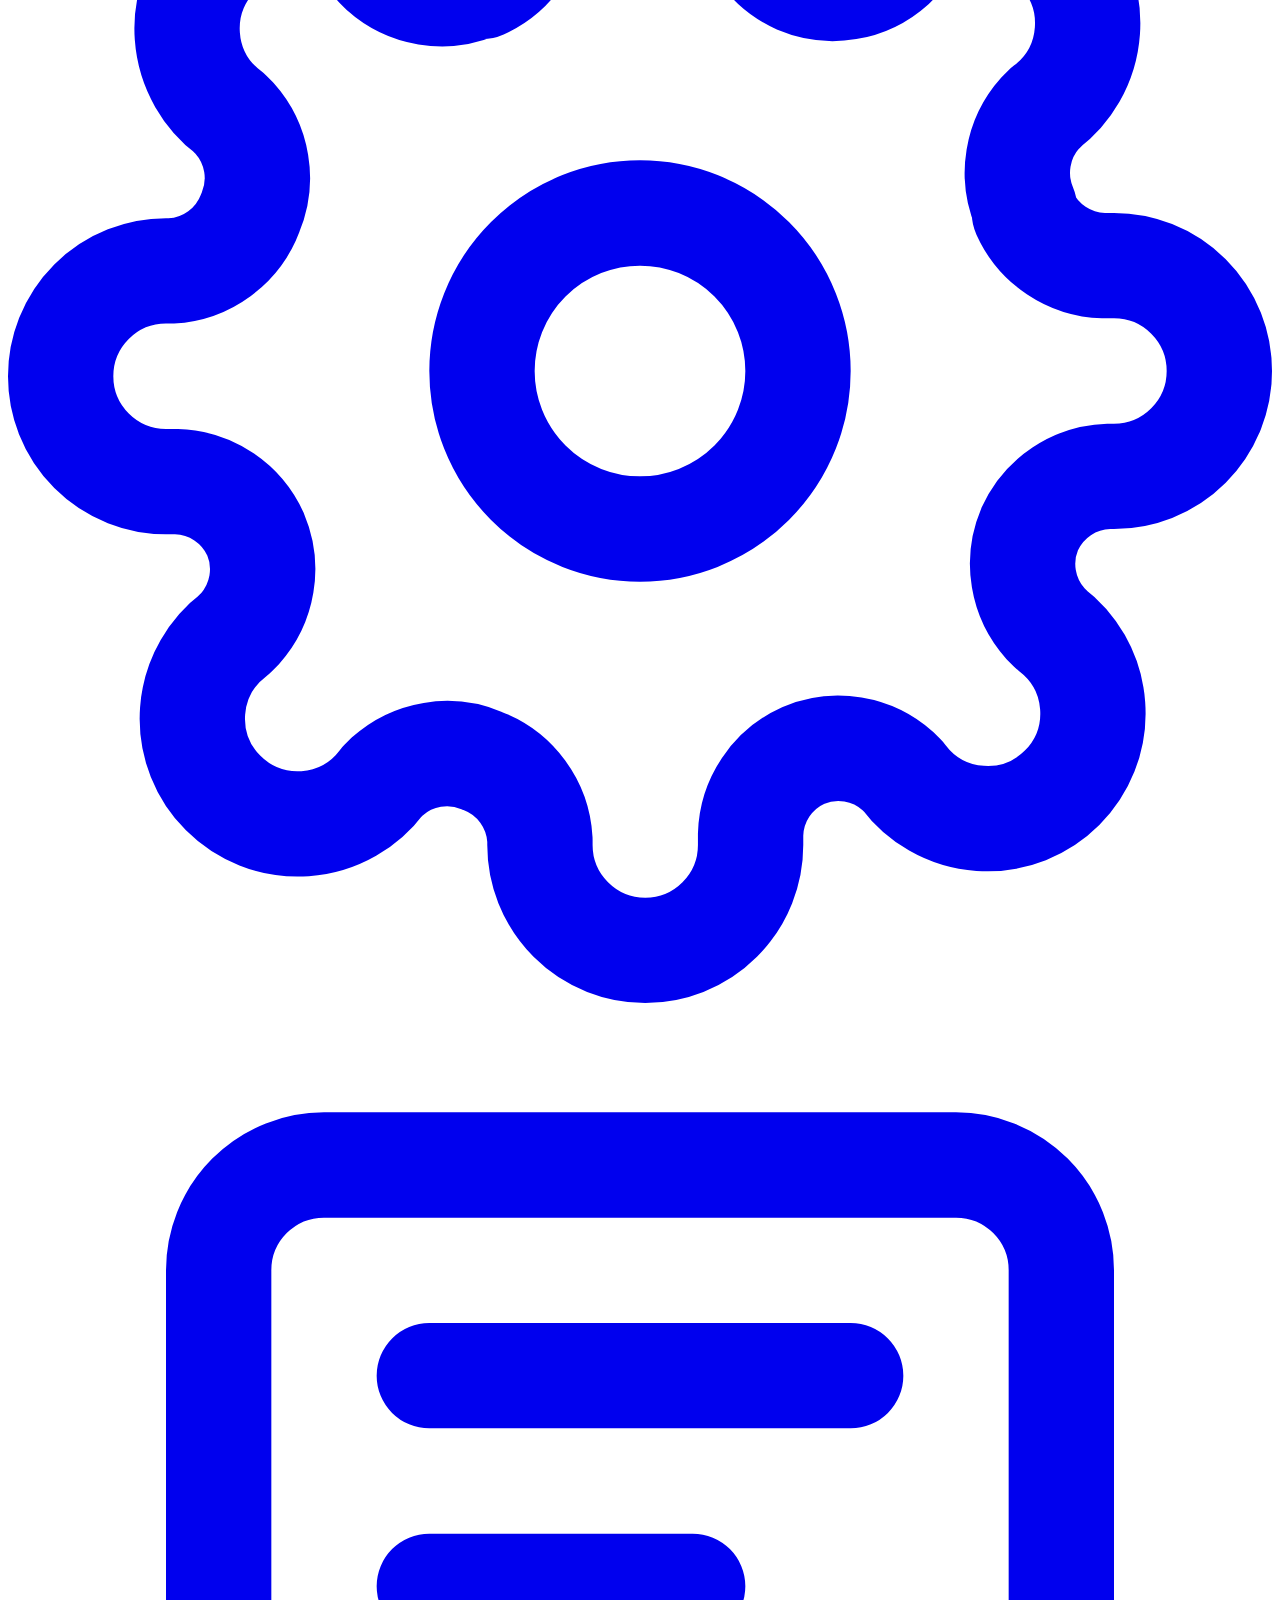
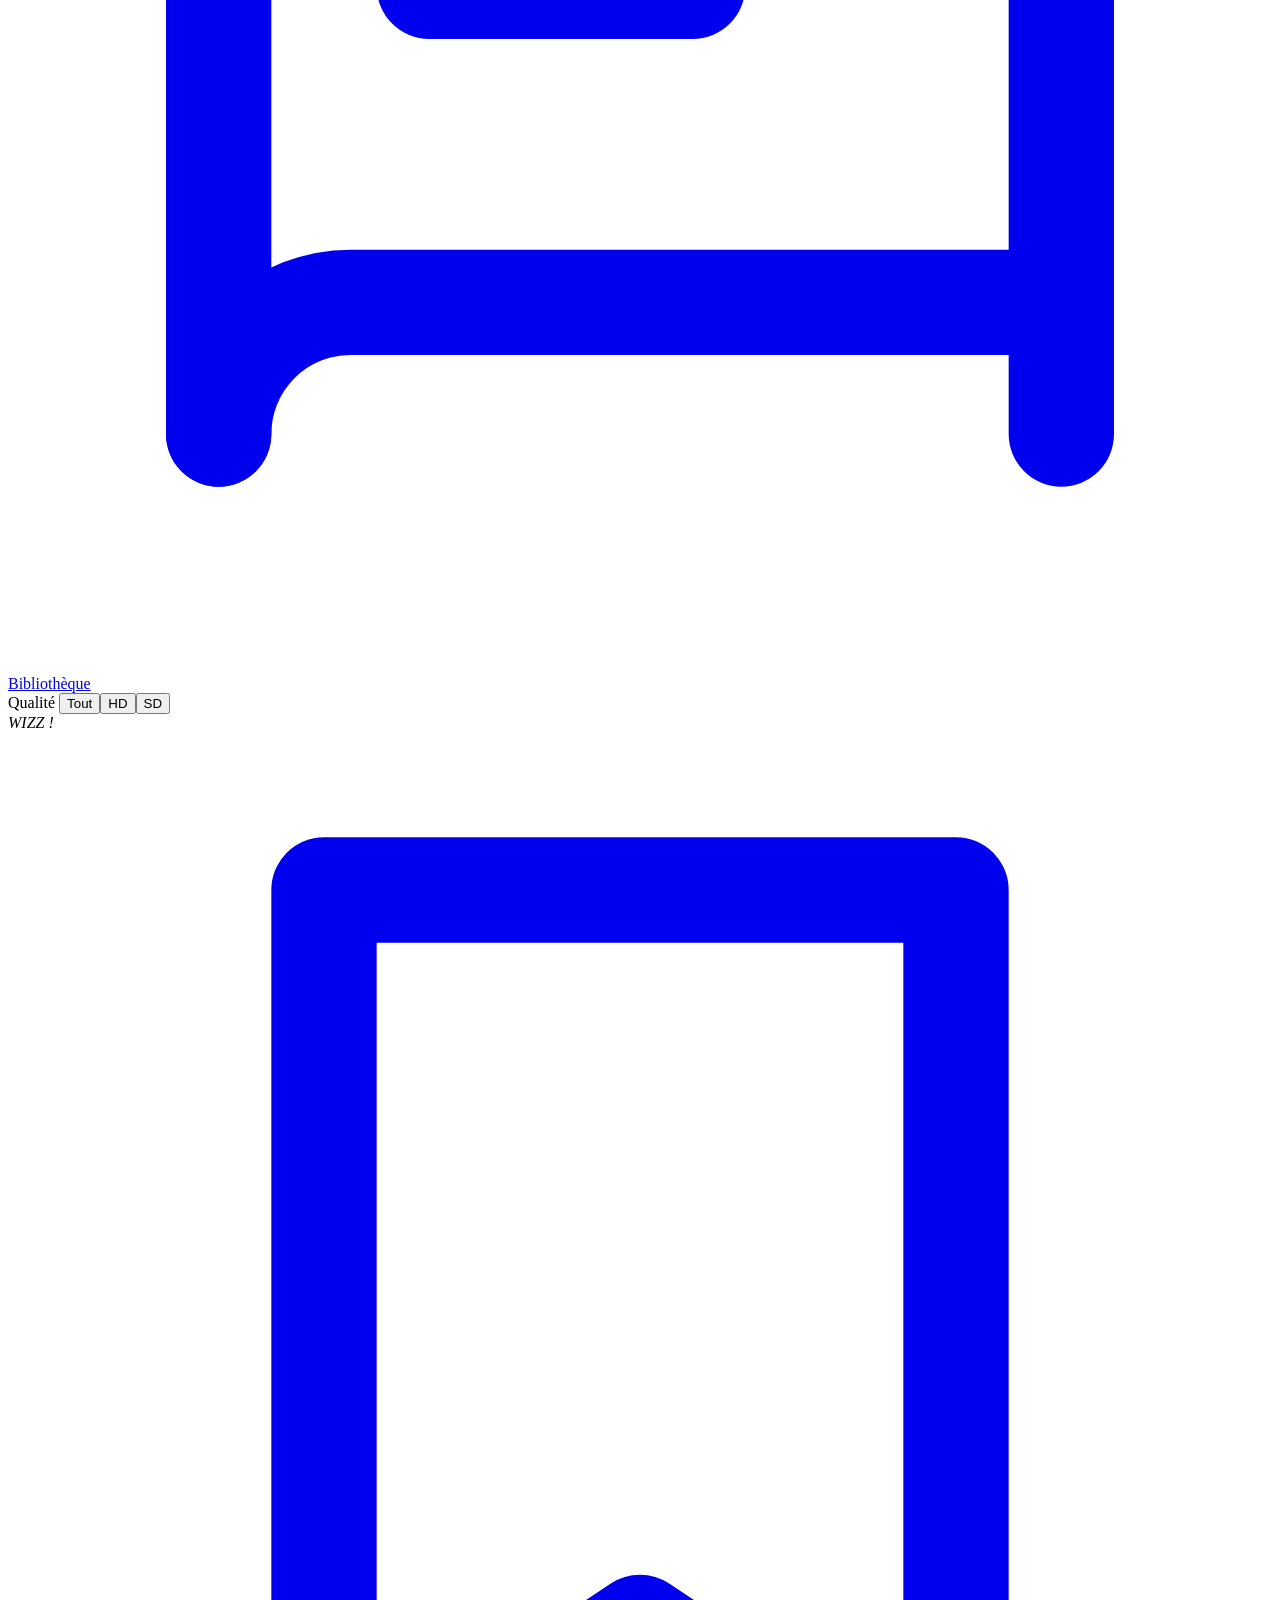
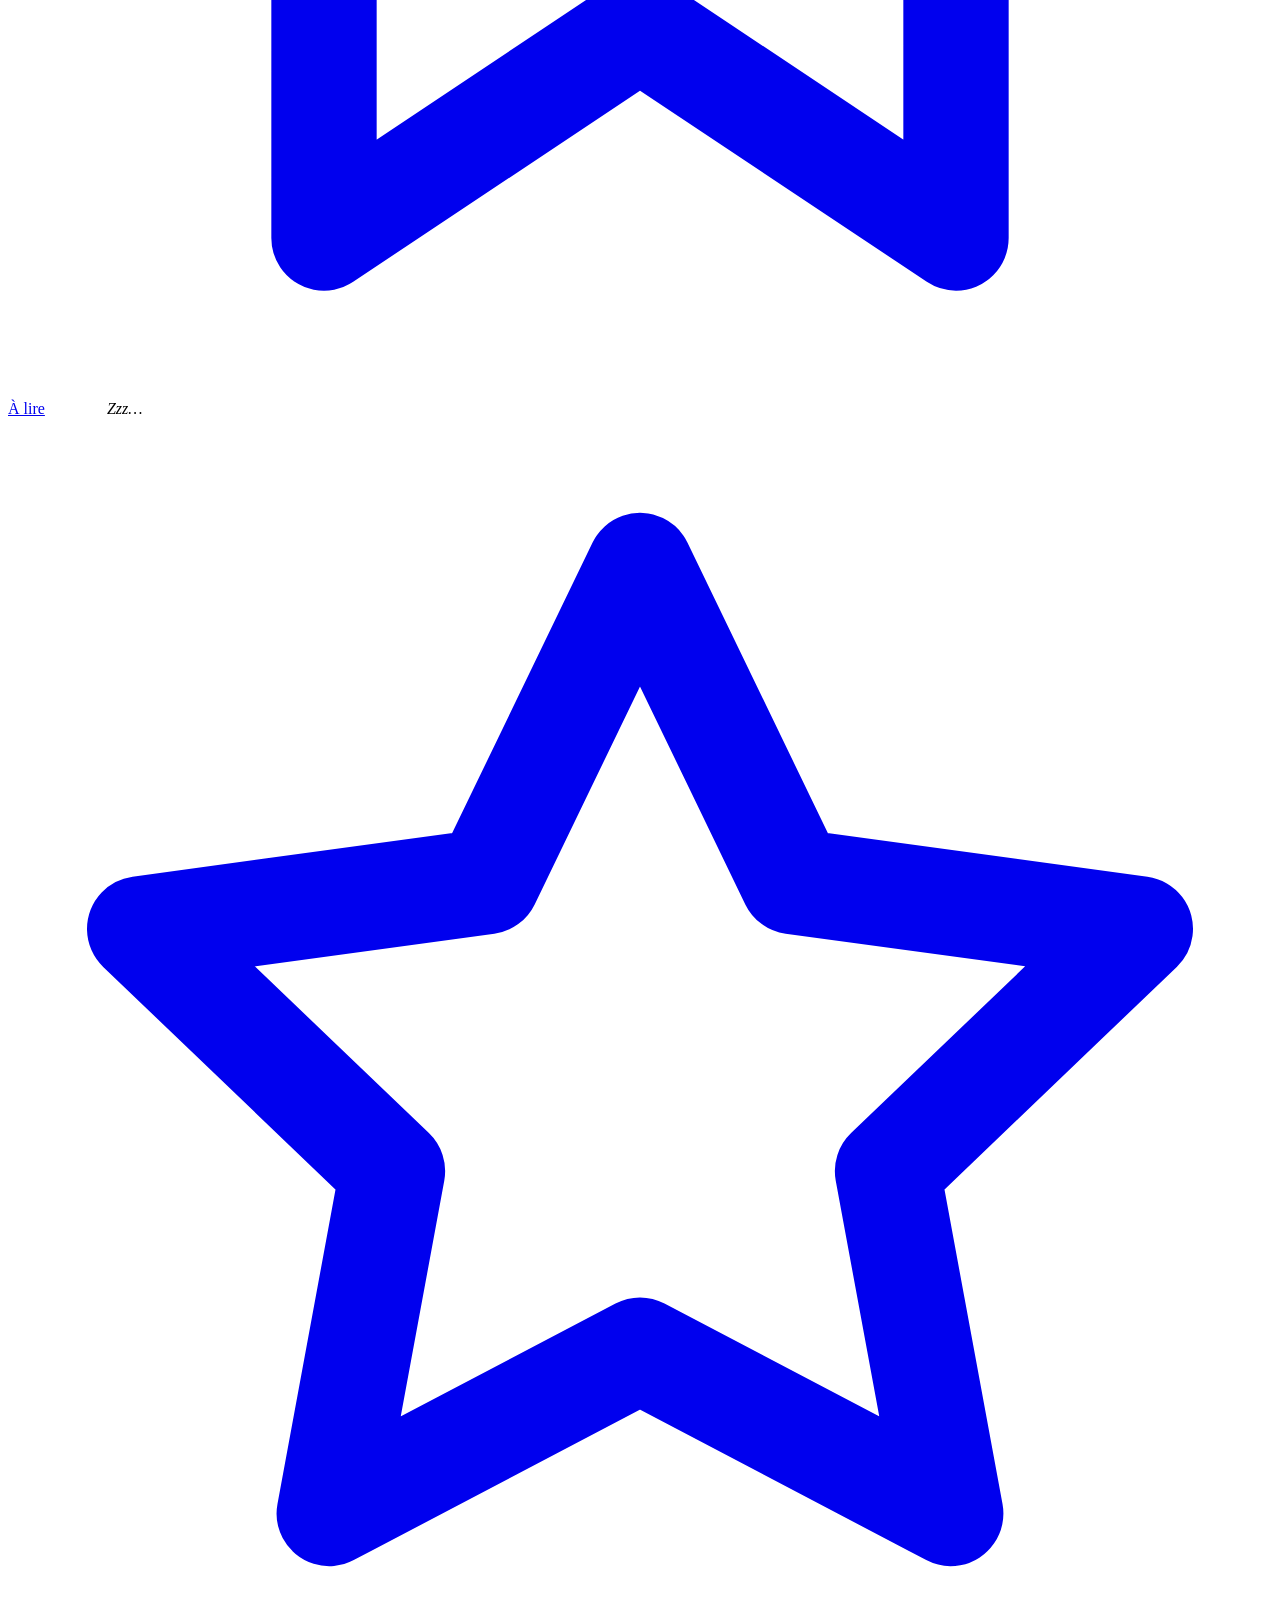
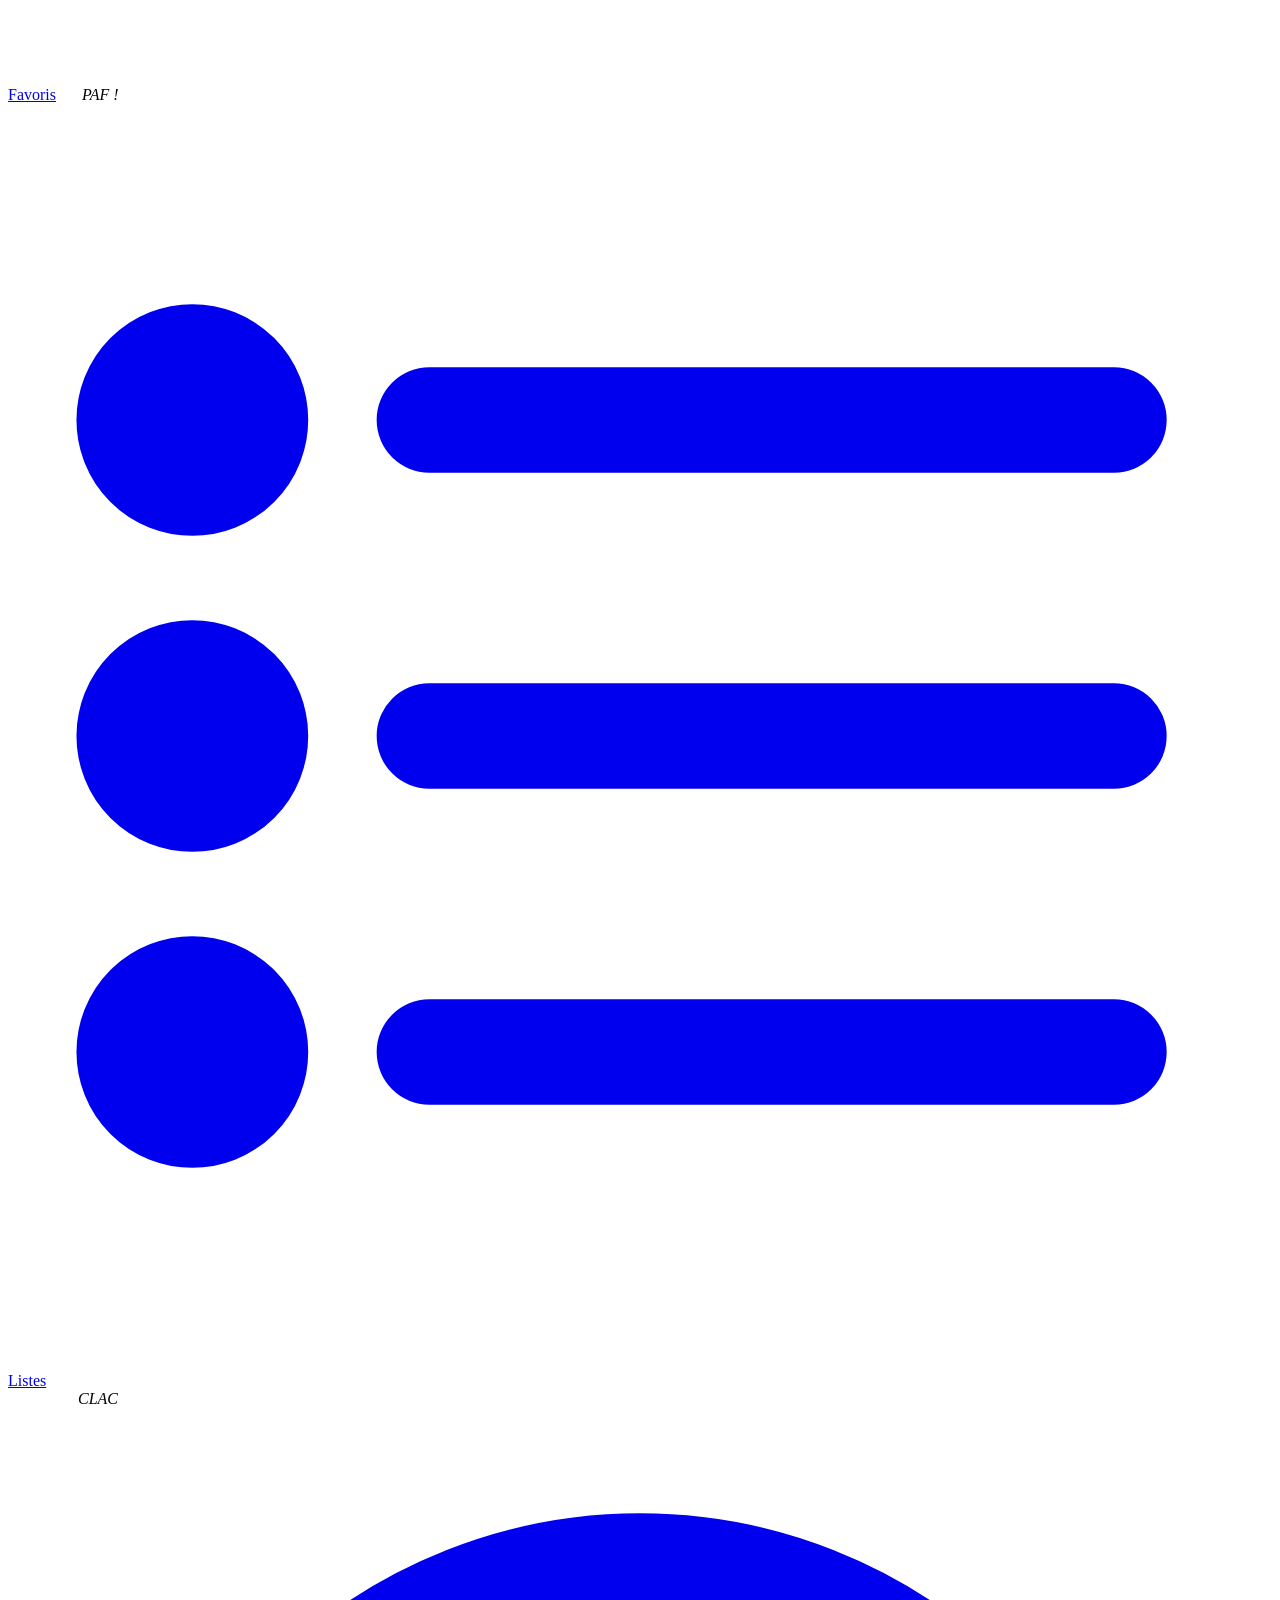
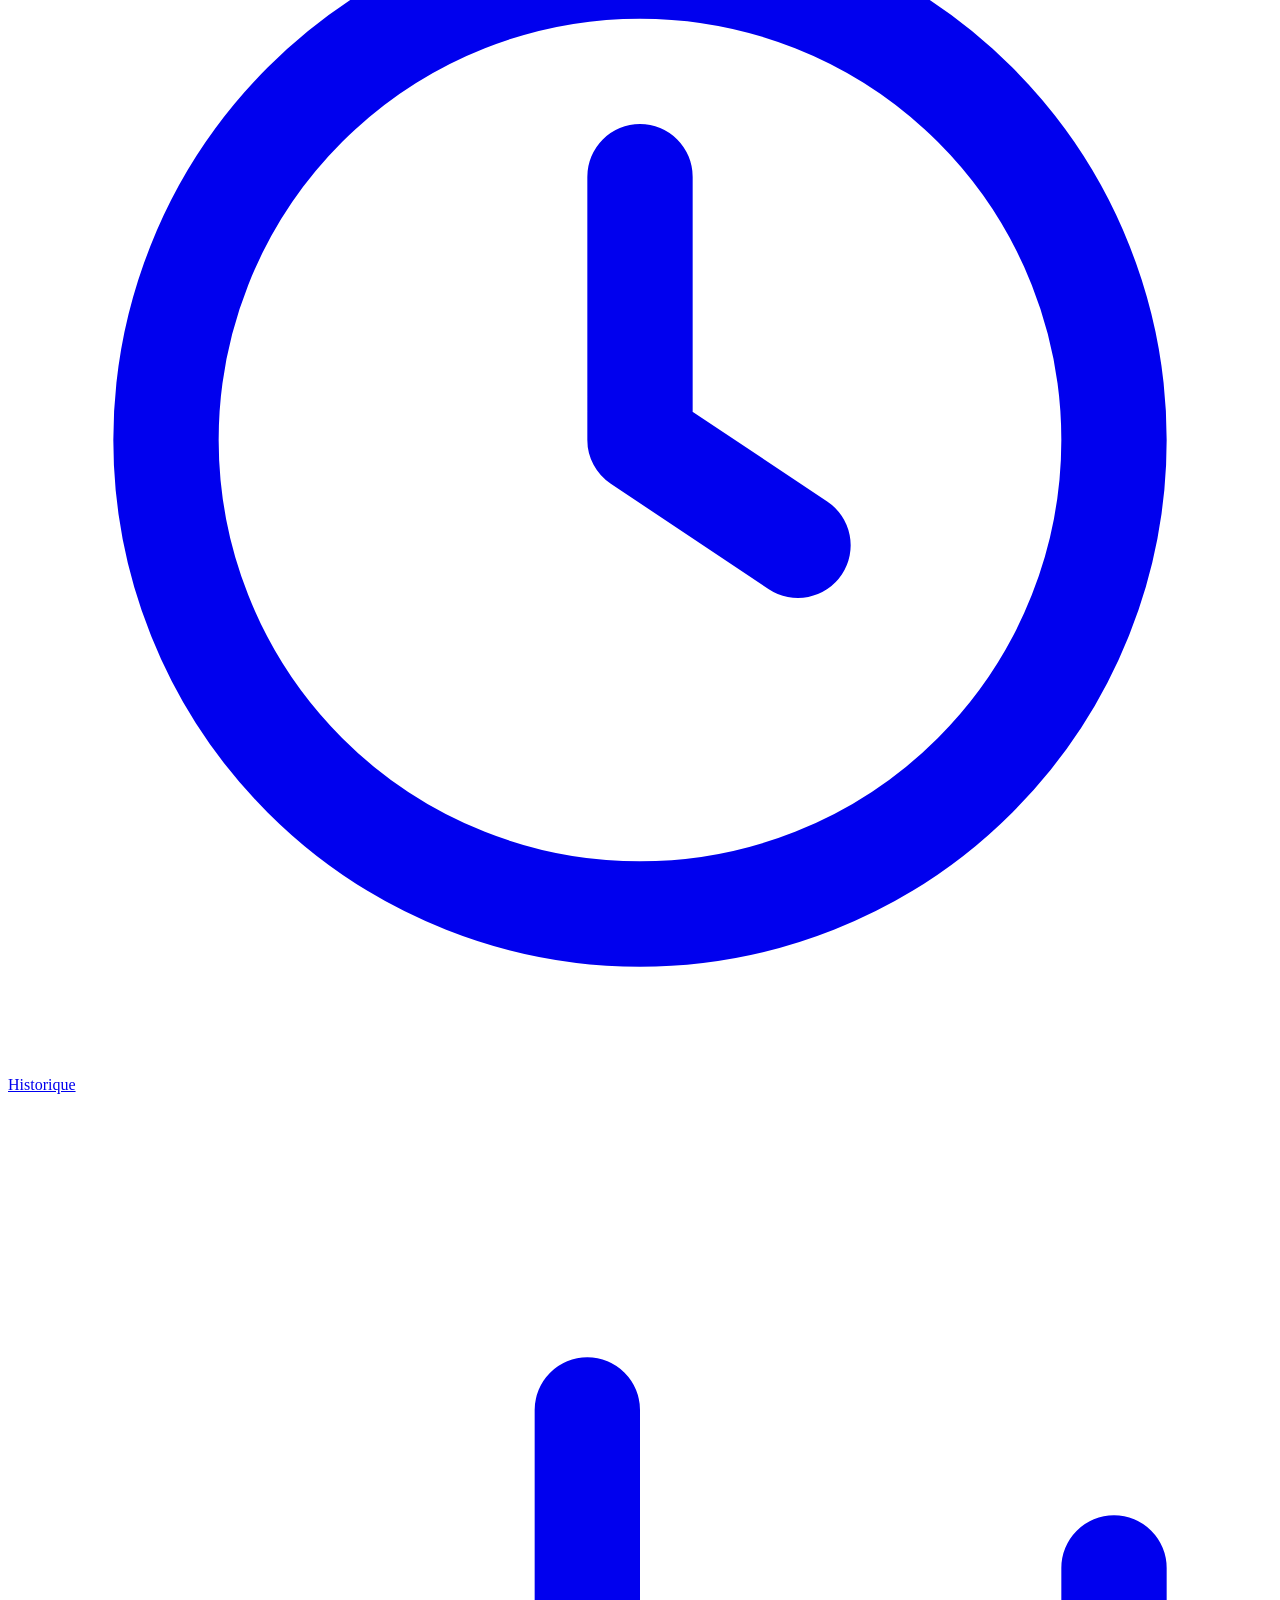
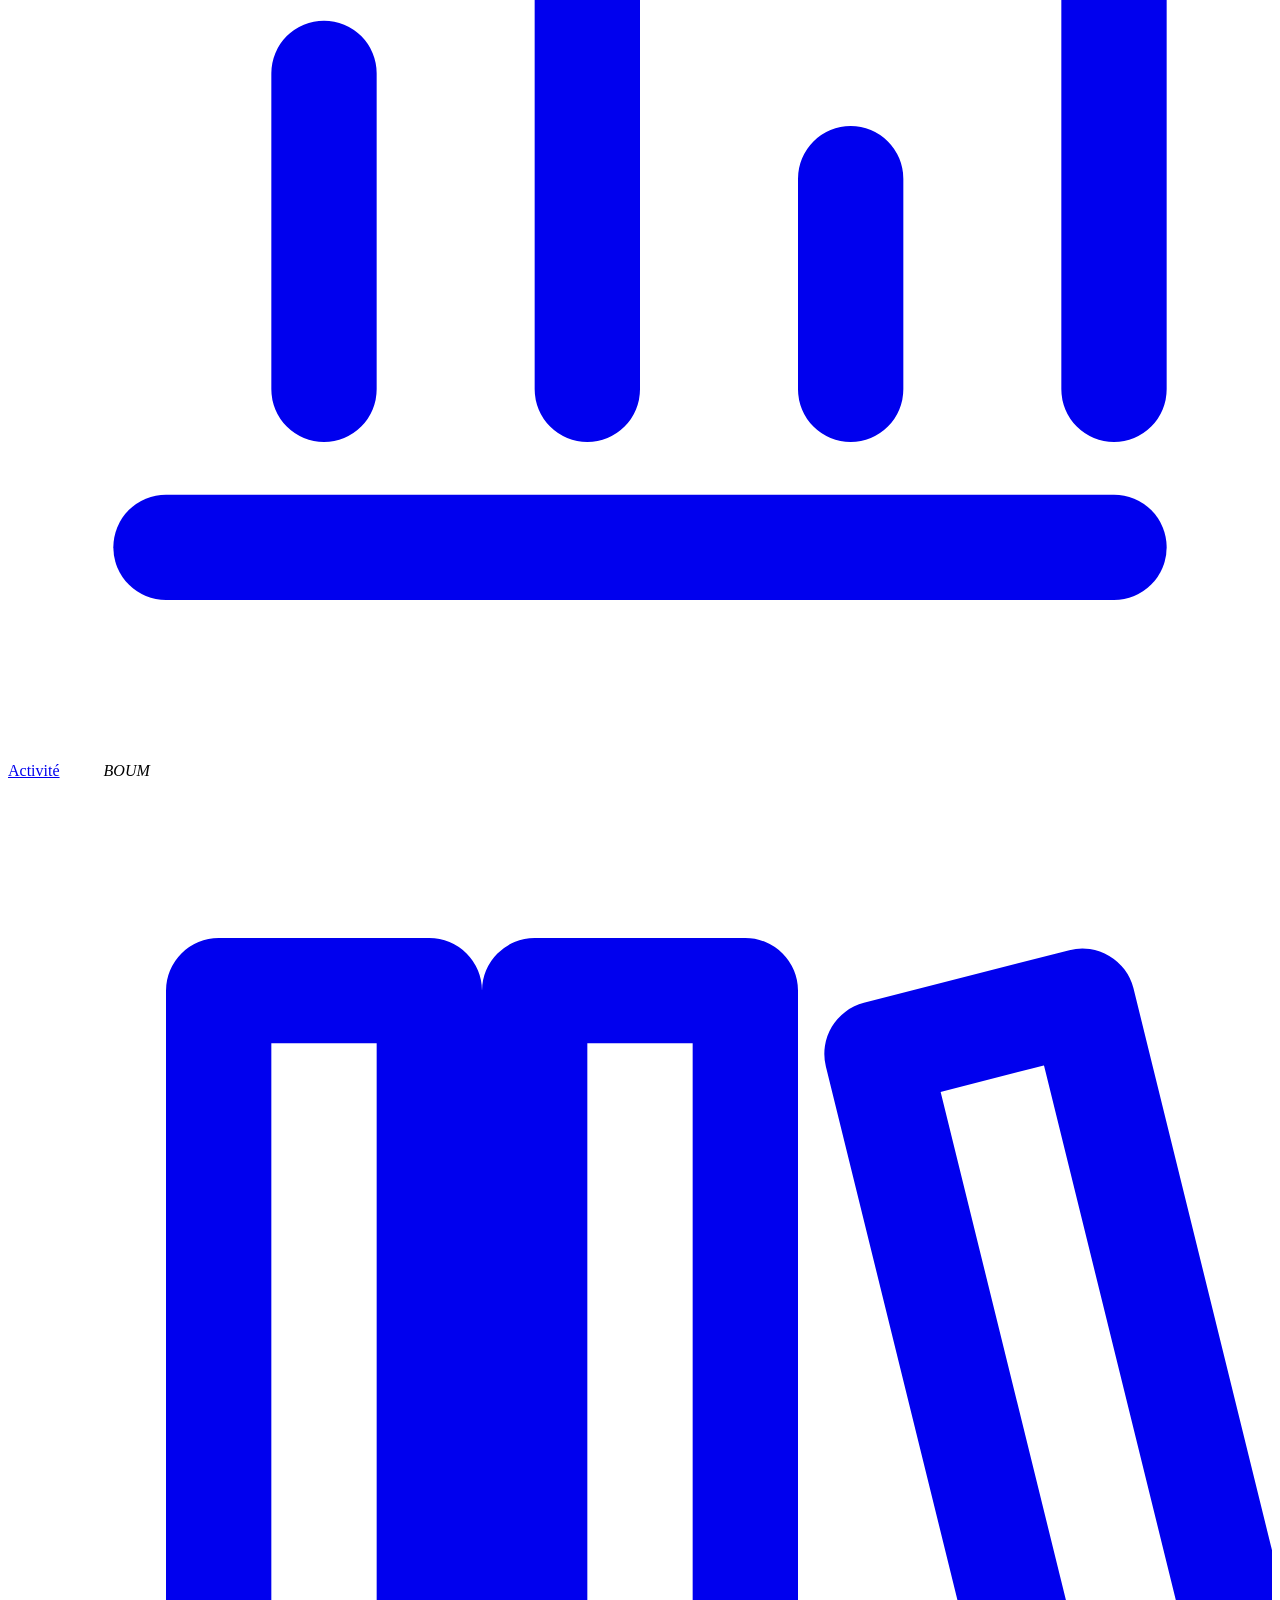
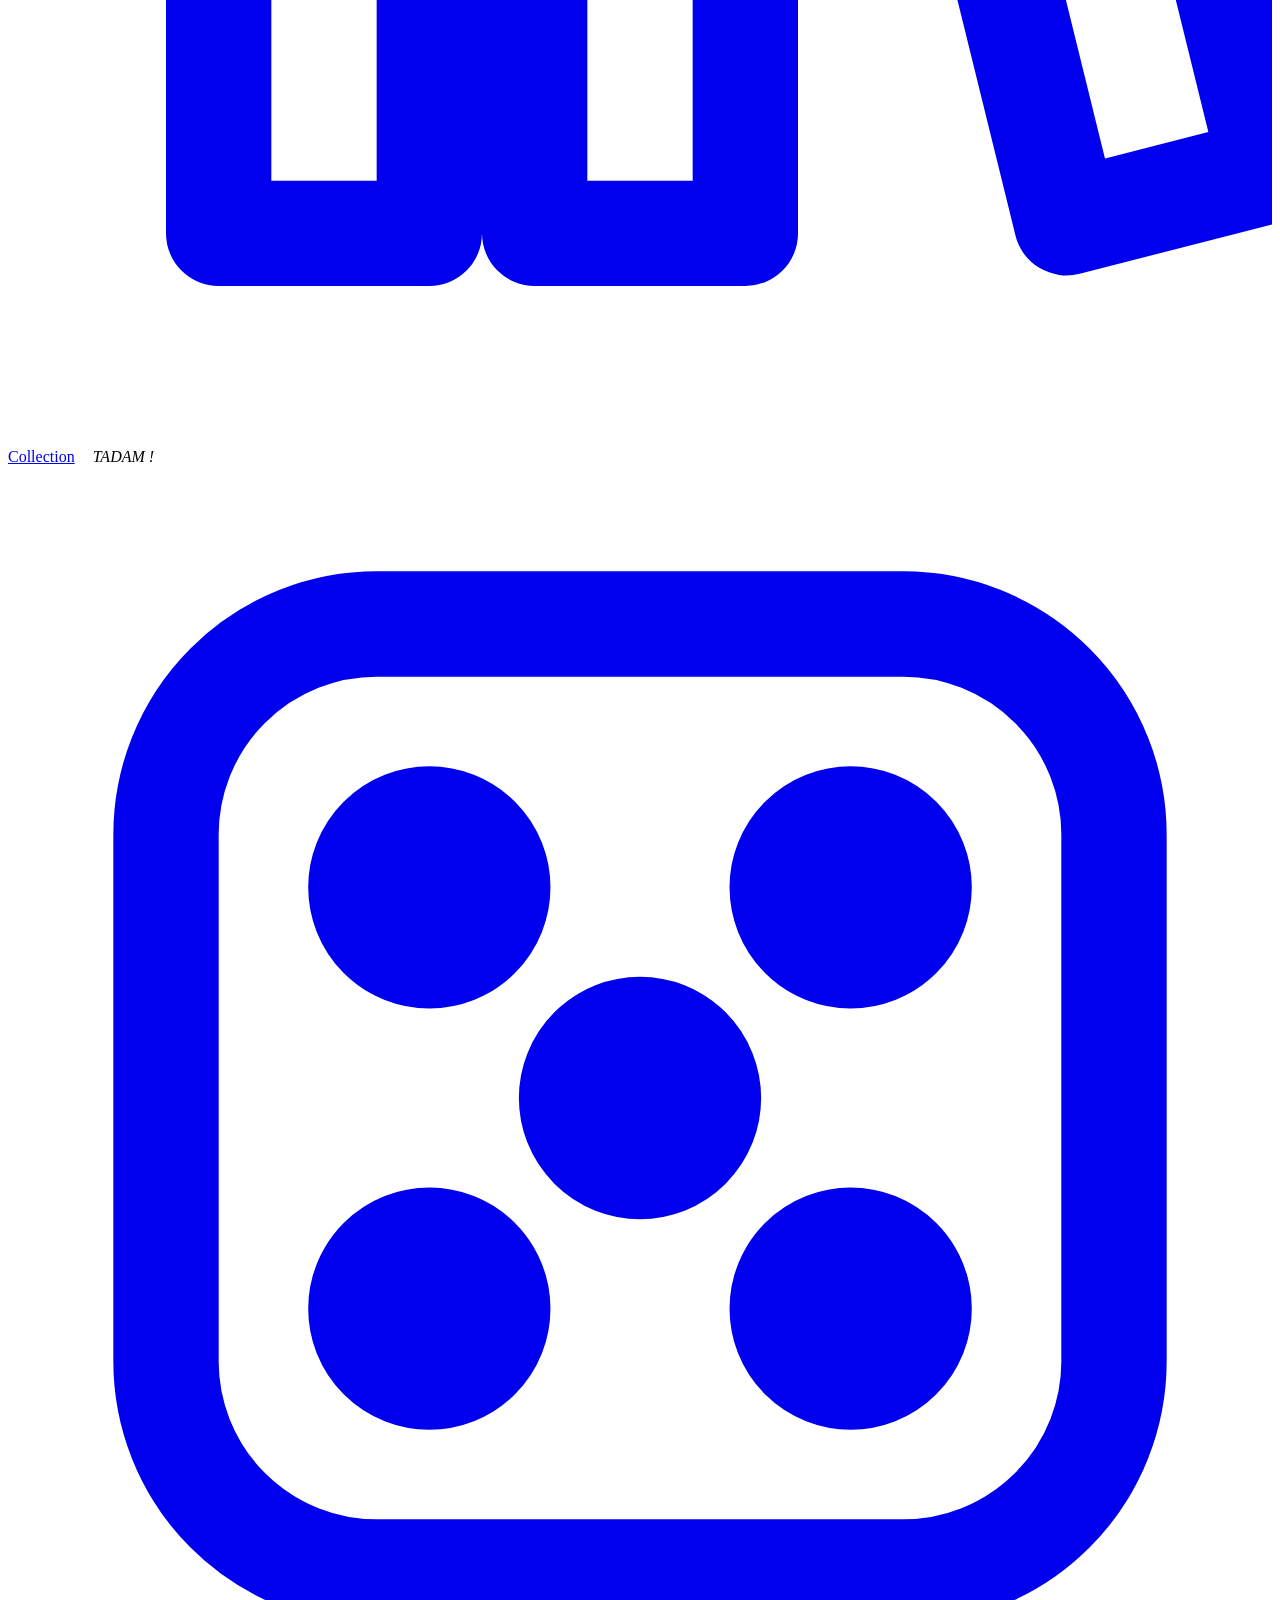
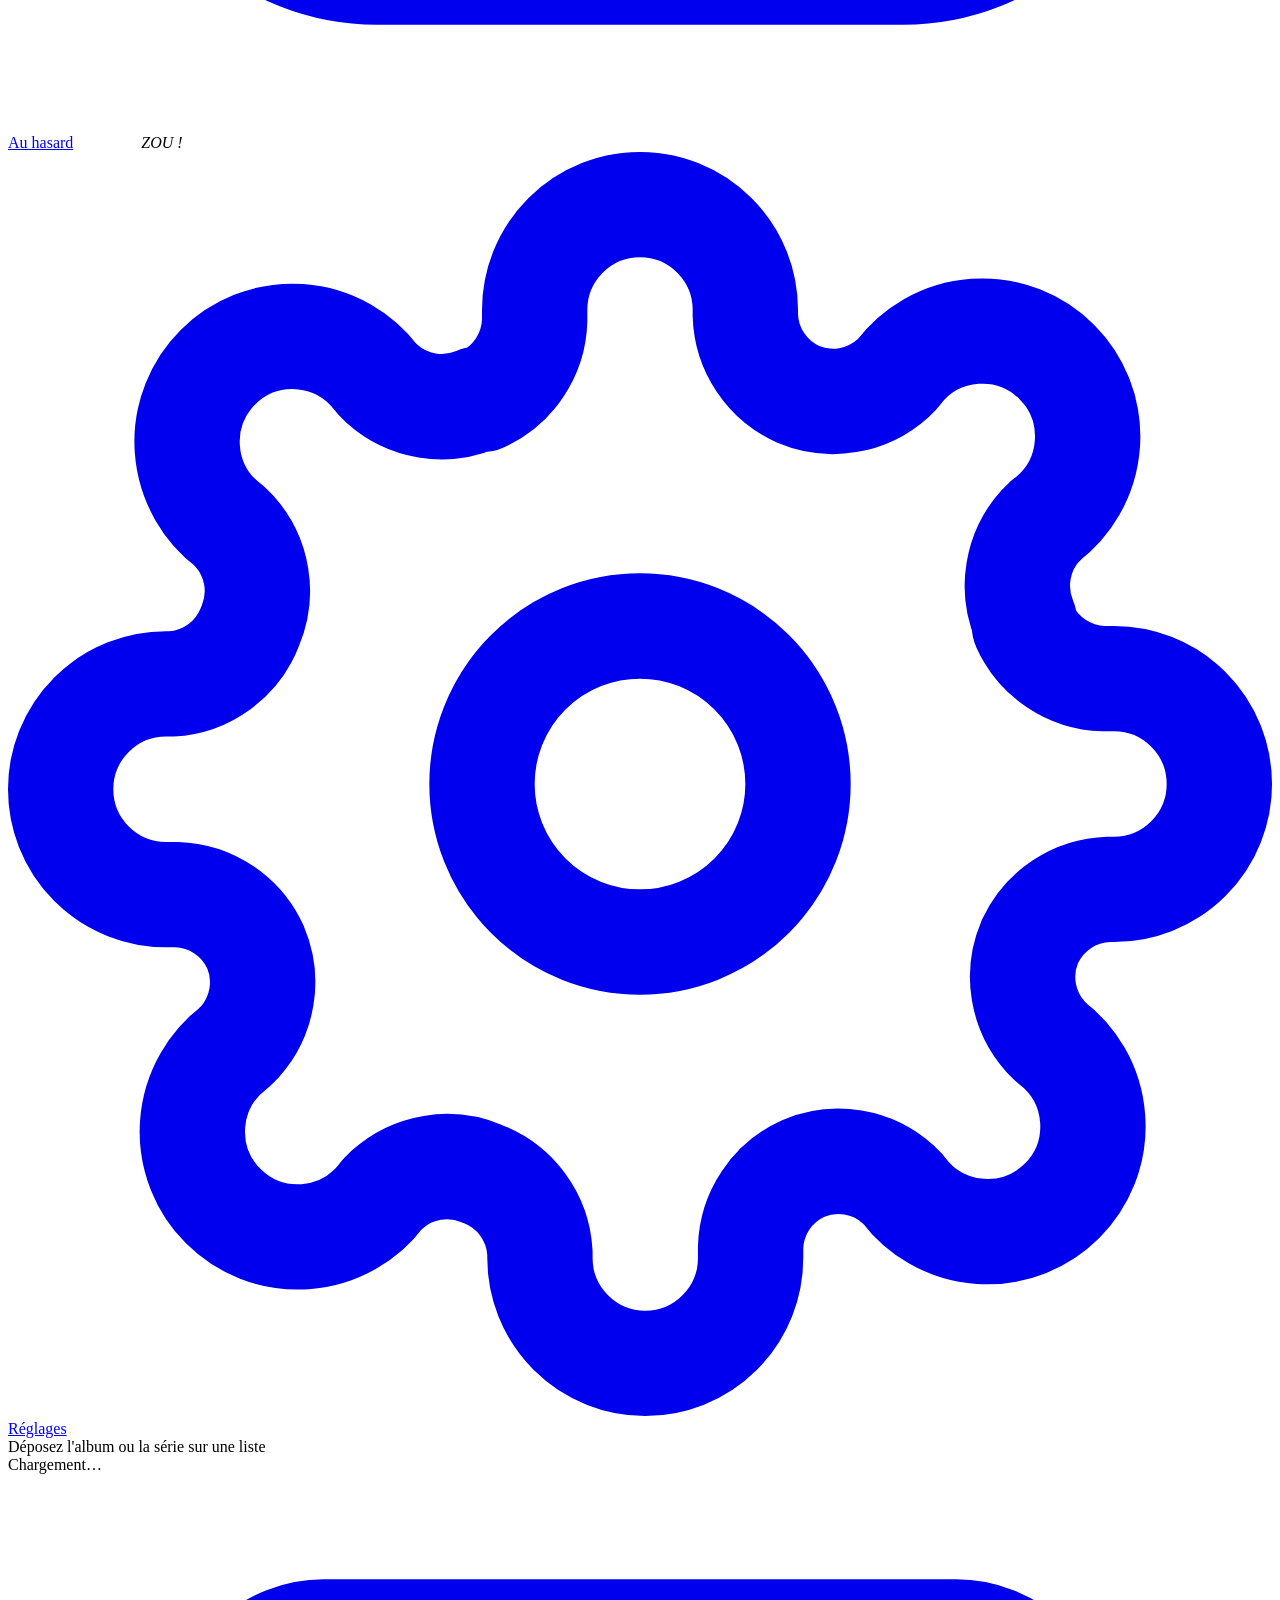
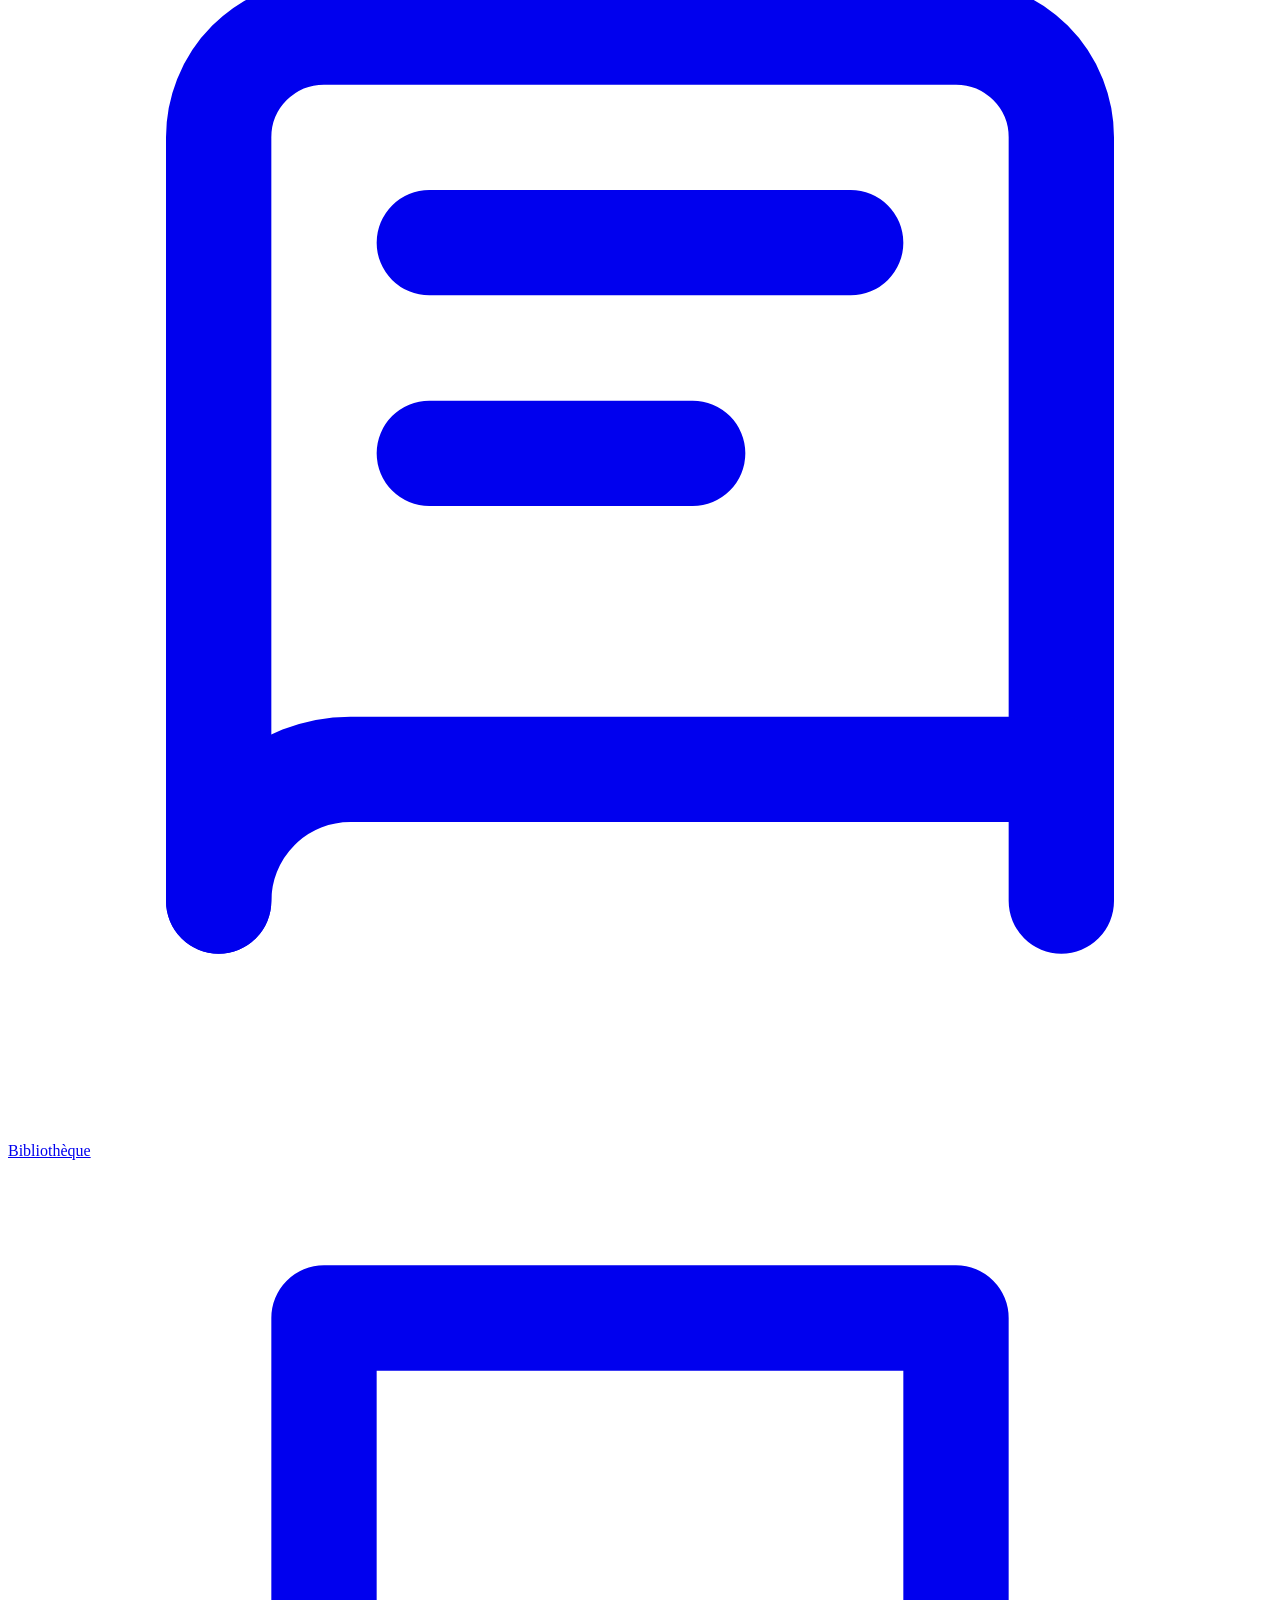
==== commit db3e4c8f: "Add files via upload" ====
--- a/bulle/static/index.html
+++ b/bulle/static/index.html
@@ -14,7 +14,7 @@
 <link rel="apple-touch-icon" href="/static/apple-touch-icon.png">
 <link rel="stylesheet" href="/static/style.css">
 <script>/* thème et disposition avant le premier rendu, pour éviter un flash */
-try { var p = JSON.parse(localStorage.getItem("bulle:profile") || "{}"); var t = p.theme === "auto" ? (matchMedia("(prefers-color-scheme: light)").matches ? "light" : "dark") : (p.theme || "dark"); document.documentElement.dataset.theme = t; document.documentElement.dataset.tabs = p.tabs_side || "left"; document.documentElement.dataset.covers = p.cover_style || "book"; if (p.skin === "seasons") { var d = new Date(), md = (d.getMonth() + 1) * 100 + d.getDate(); document.documentElement.dataset.season = ["spring", "summer", "autumn", "winter"].indexOf(p.season) >= 0 ? p.season : (md >= 1221 || md < 320 ? "winter" : md < 621 ? "spring" : md < 922 ? "summer" : "autumn"); } document.documentElement.dataset.lite = localStorage.getItem("bulle:lite") === "1" ? "on" : "off"; document.documentElement.dataset.skin = ["bd", "sobre", "bling", "girly", "ocean", "stars", "riso", "seasons"].includes(p.skin) ? p.skin : "bd"; } catch (e) {}</script>
+try { var p = JSON.parse(localStorage.getItem("bulle:profile") || "{}"); var t = p.theme === "auto" ? (matchMedia("(prefers-color-scheme: light)").matches ? "light" : "dark") : (p.theme || "dark"); document.documentElement.dataset.theme = t; document.documentElement.dataset.tabs = p.tabs_side || "left"; document.documentElement.dataset.covers = p.cover_style || "book"; if (p.skin === "seasons") { var d = new Date(), md = (d.getMonth() + 1) * 100 + d.getDate(); document.documentElement.dataset.season = ["spring", "summer", "autumn", "winter"].indexOf(p.season) >= 0 ? p.season : (md >= 1221 || md < 320 ? "winter" : md < 621 ? "spring" : md < 922 ? "summer" : "autumn"); } document.documentElement.dataset.lite = localStorage.getItem("bulle:lite") === "1" ? "on" : "off"; document.documentElement.dataset.phone = window.innerWidth <= 700 ? "on" : "off"; document.documentElement.dataset.skin = ["bd", "sobre", "bling", "girly", "ocean", "stars", "riso", "seasons"].includes(p.skin) ? p.skin : "bd"; } catch (e) {}</script>
 </head>
 <body>
 <header class="topbar">
@@ -105,6 +105,15 @@
   <div class="labbar"><span class="labtitle">Le laboratoire — BDConverter</span><a class="btn mini" id="lab-open" href="#" target="_blank" rel="noopener">Ouvrir dans un onglet ↗</a><button class="iconbtn" id="lab-close" type="button" title="Fermer (Échap)" aria-label="Fermer">✕</button></div>
   <iframe id="lab-frame" title="BDConverter" src="about:blank" allow="clipboard-write"></iframe>
 </div>
+<nav class="tabbar" id="tabbar" aria-label="Navigation">
+  <a href="#/" data-tb="home"><svg viewBox="0 0 24 24" fill="none" stroke="currentColor" stroke-width="2" stroke-linecap="round" stroke-linejoin="round" aria-hidden="true"><path d="M4 19.5V5a2 2 0 0 1 2-2h12a2 2 0 0 1 2 2v14.5"/><path d="M4 19.5A2.5 2.5 0 0 1 6.5 17H20"/><path d="M8 7h8M8 11h5"/></svg><span>Bibliothèque</span></a>
+  <a href="#/list/readlater" data-tb="readlater"><svg viewBox="0 0 24 24" fill="none" stroke="currentColor" stroke-width="2" stroke-linecap="round" stroke-linejoin="round" aria-hidden="true"><path d="M6 3h12v18l-6-4-6 4z"/></svg><span>À lire</span><i class="cnt" data-count="readlater"></i></a>
+  <button type="button" data-tb="search" id="tb-search"><svg viewBox="0 0 24 24" fill="none" stroke="currentColor" stroke-width="2" stroke-linecap="round" stroke-linejoin="round" aria-hidden="true"><circle cx="11" cy="11" r="7"/><path d="m20 20-3.5-3.5"/></svg><span>Recherche</span></button>
+  <a href="#/list/favorites" data-tb="favorites" id="tb-fav"><svg viewBox="0 0 24 24" fill="none" stroke="currentColor" stroke-width="2" stroke-linecap="round" stroke-linejoin="round" aria-hidden="true"><path d="m12 2.8 2.9 6 6.6.9-4.8 4.6 1.2 6.5L12 17.7l-5.9 3.1 1.2-6.5-4.8-4.6 6.6-.9z"/></svg><span>Favoris</span></a>
+  <a href="/__hors_connexion" data-tb="offline" id="tb-offline" hidden><svg viewBox="0 0 24 24" fill="none" stroke="currentColor" stroke-width="2" stroke-linecap="round" stroke-linejoin="round" aria-hidden="true"><path d="M12 3v12"/><path d="m7 10 5 5 5-5"/><path d="M5 21h14"/></svg><span>Hors ligne</span></a>
+  <button type="button" data-tb="more" id="tb-more"><svg viewBox="0 0 24 24" fill="none" stroke="currentColor" stroke-width="2" stroke-linecap="round" stroke-linejoin="round" aria-hidden="true"><path d="M4 7h16M4 12h16M4 17h16"/></svg><span>Plus</span></button>
+</nav>
+<div id="more" class="more" hidden></div>
 <div id="modal" hidden></div>
 <div id="toast" class="toast" hidden></div>
 <script src="/static/app.js"></script>
